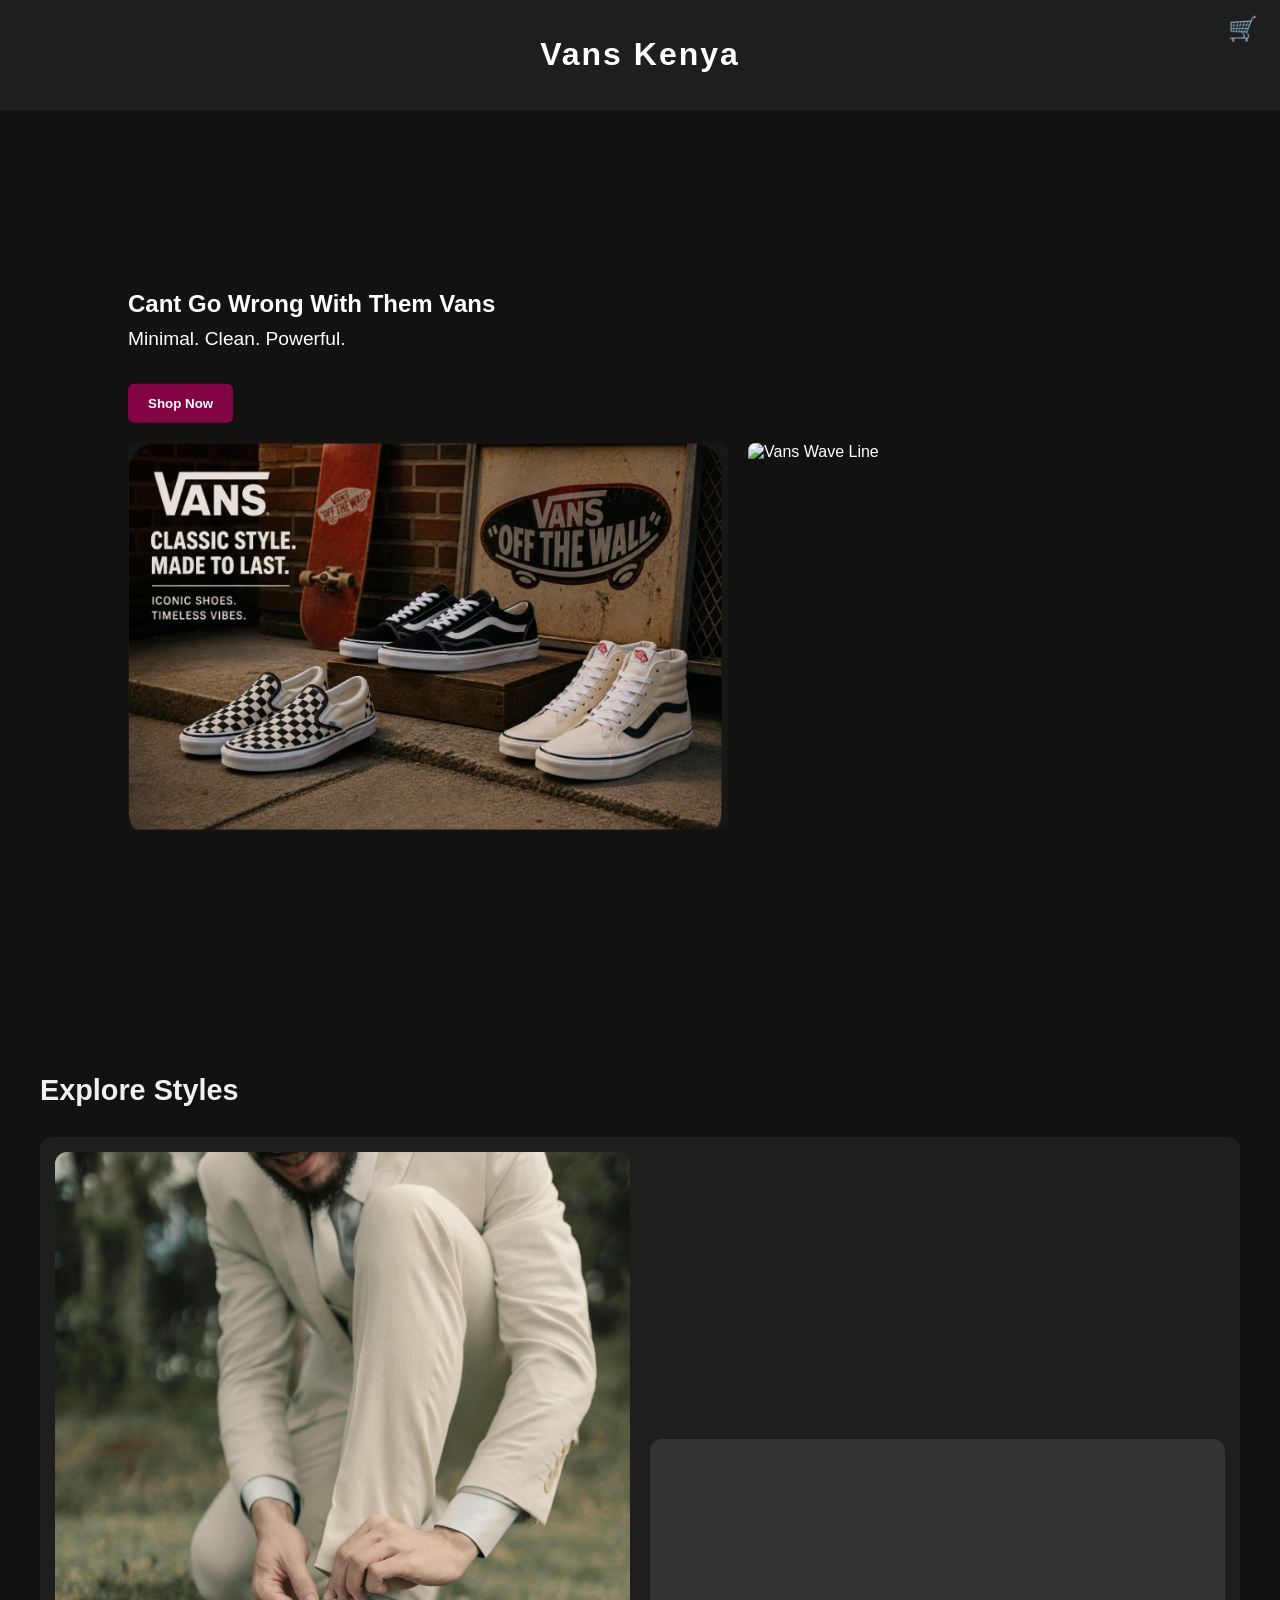
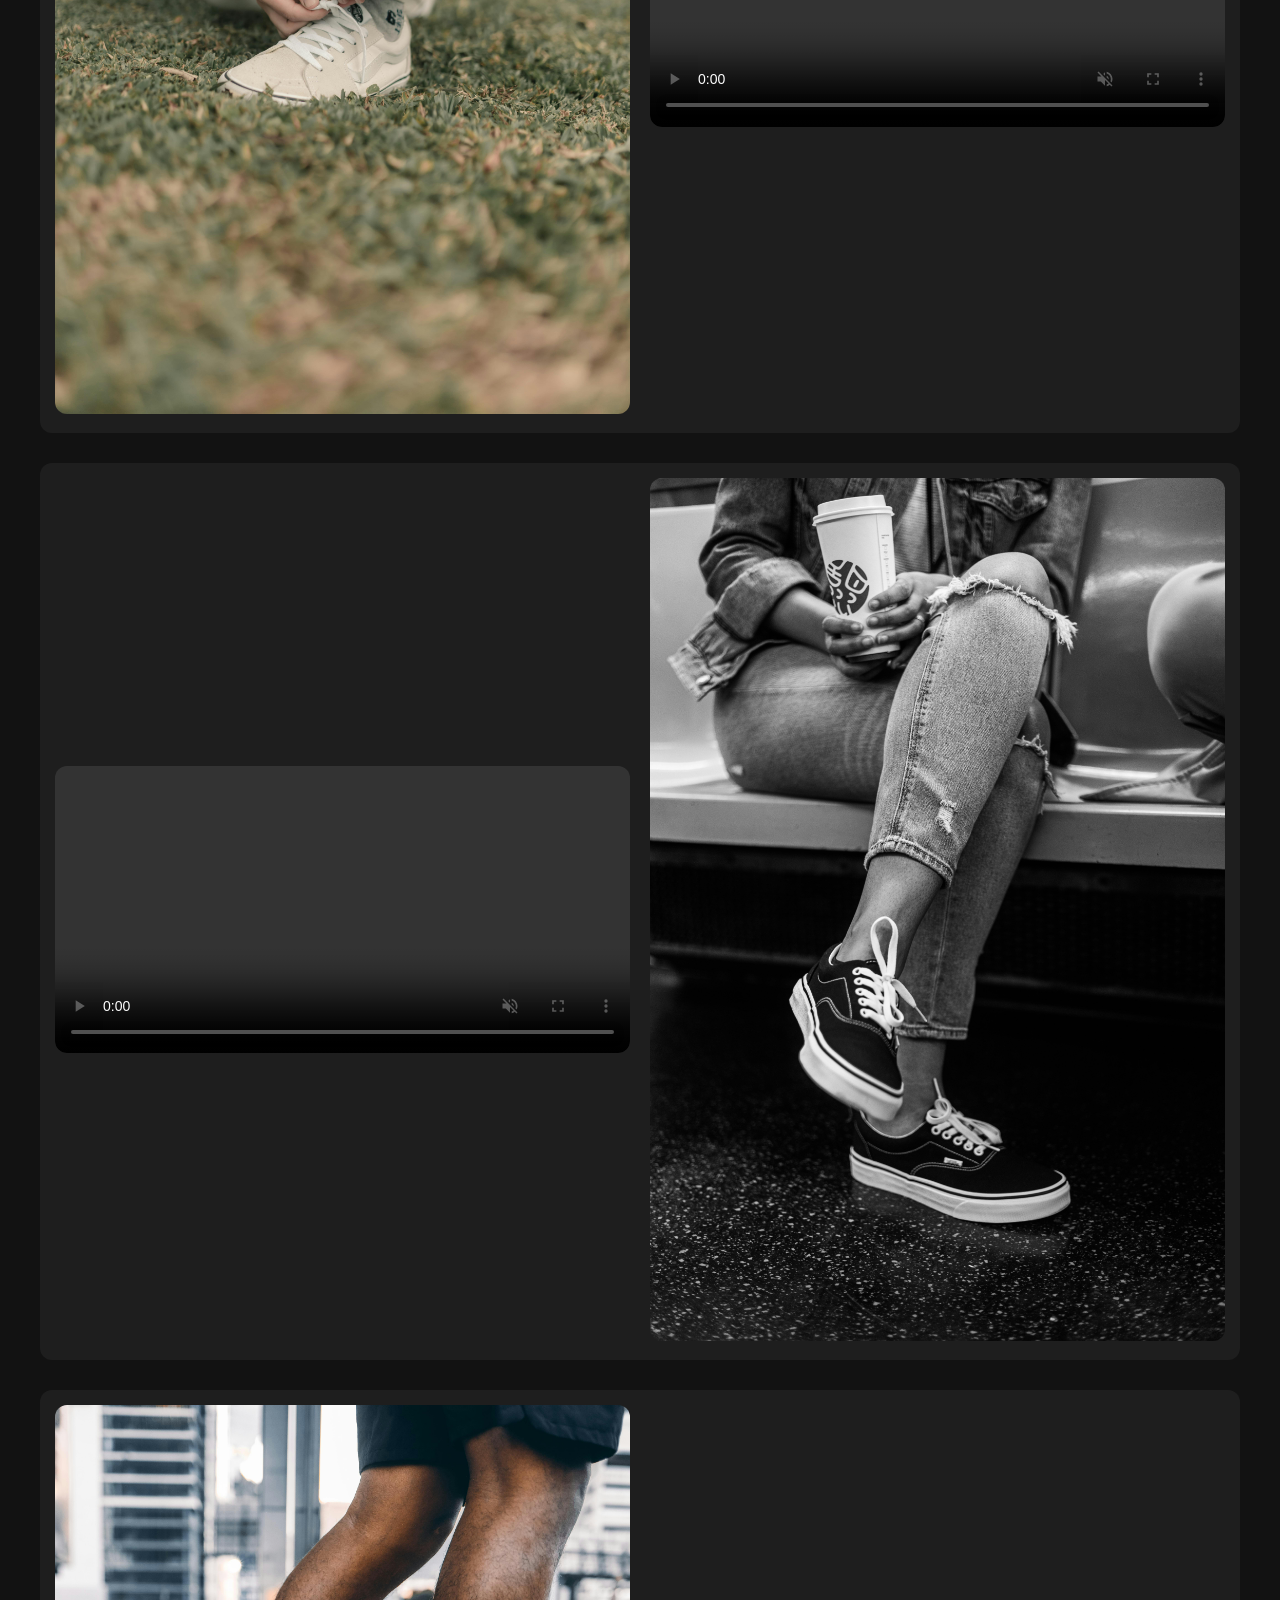
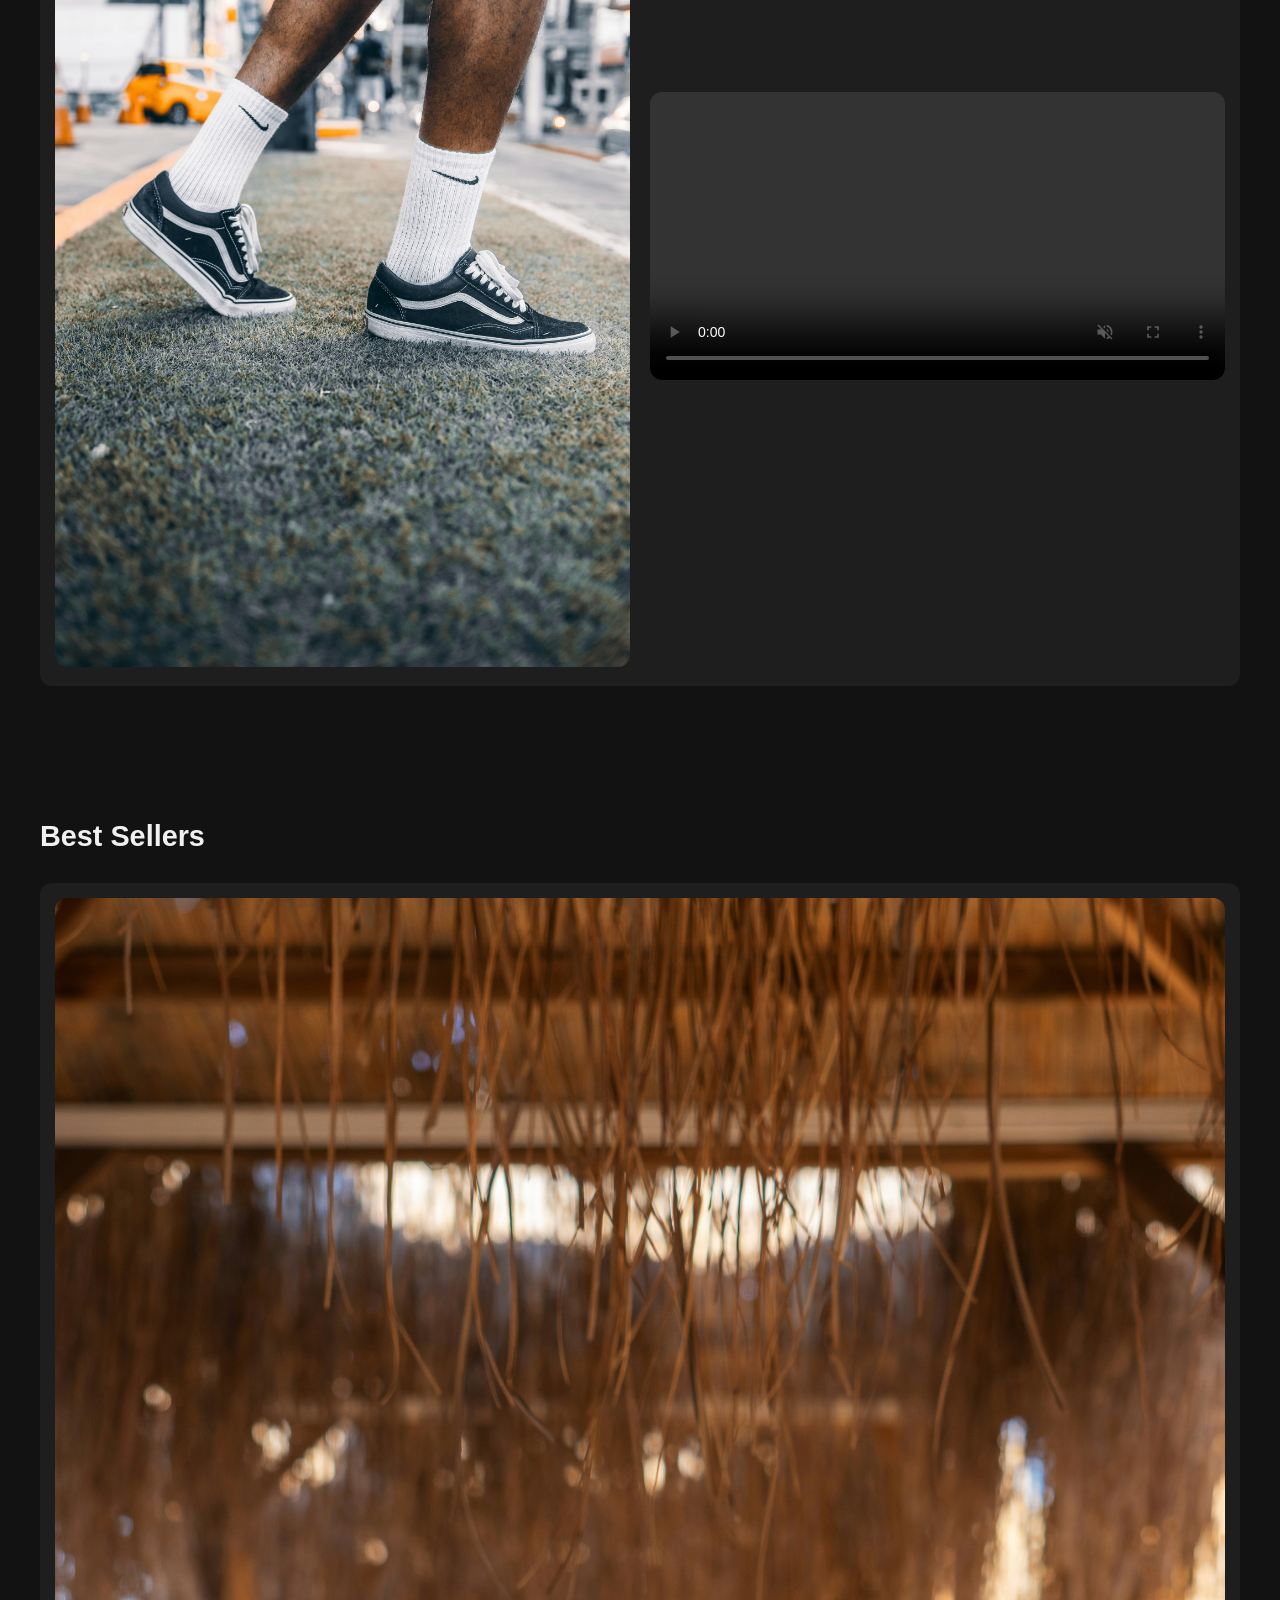
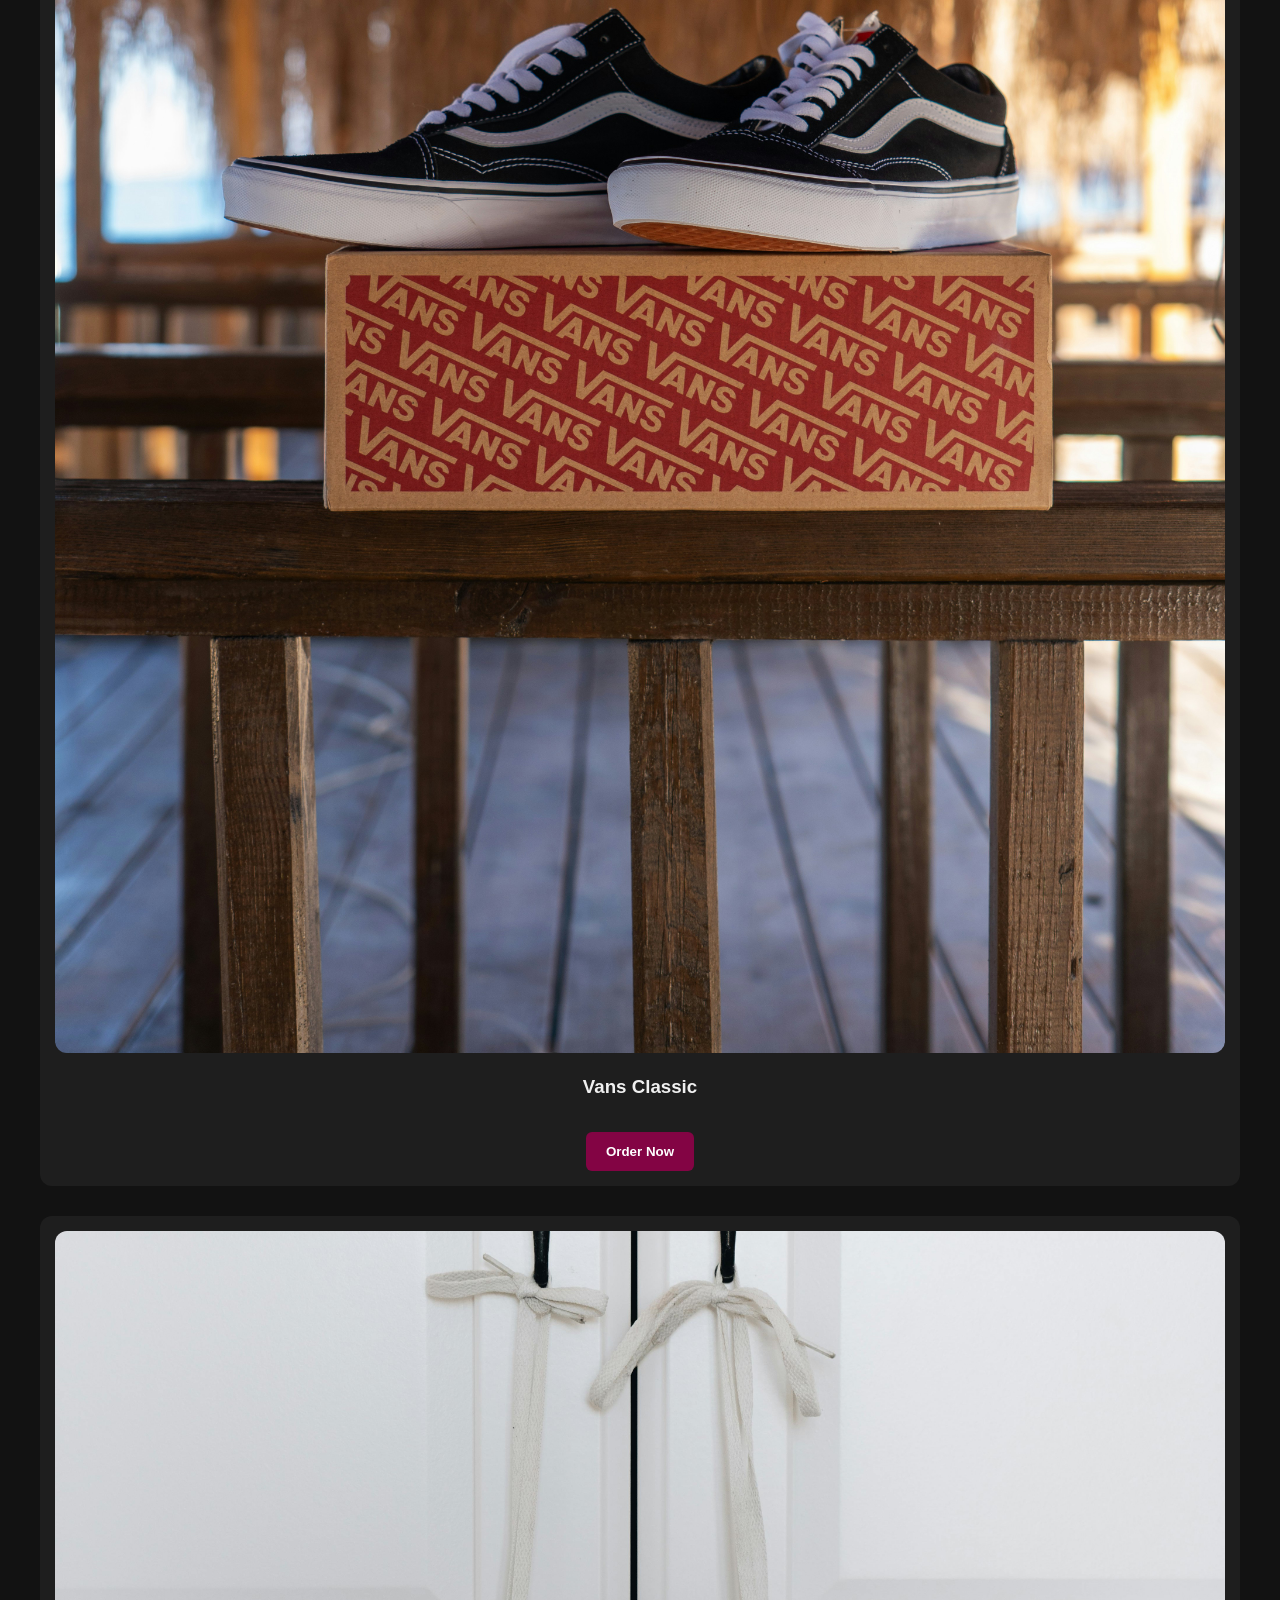
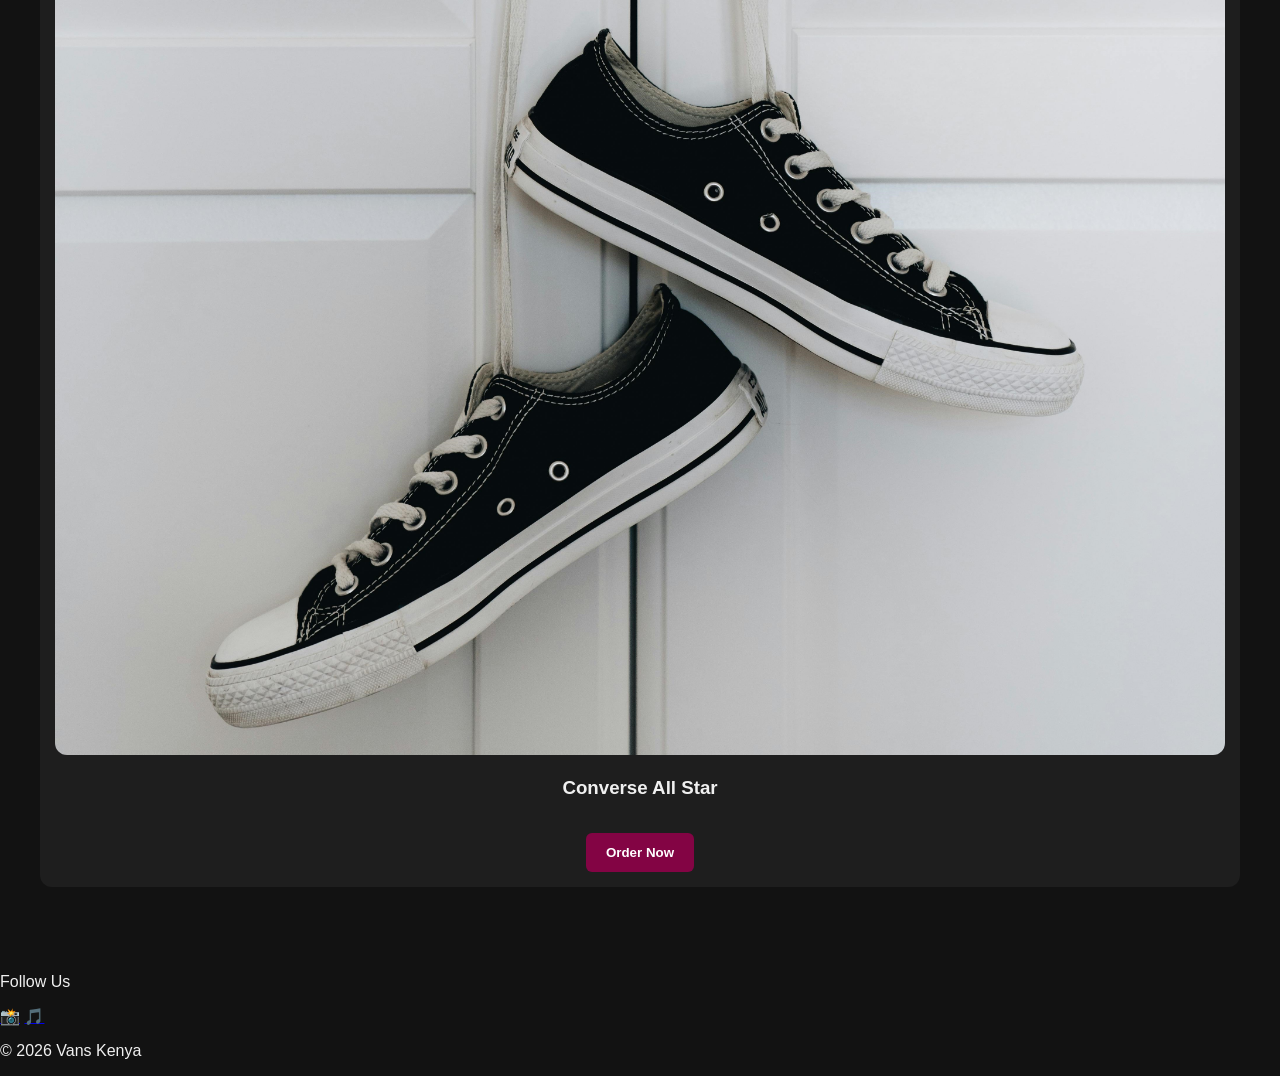
==== index.html @ 6ee1fb7d "Add files via upload" ====
<!DOCTYPE html>
<html lang="en">
<head>
  <meta charset="UTF-8">
  <meta name="viewport" content="width=device-width, initial-scale=1.0">
  <title>Vans Kenya</title>
  <link rel="stylesheet" href="prjstyles.css">
  <script src="script.js" defer></script>

  <!-- Social Preview Meta Tags -->
  <meta property="og:title" content="Vans Kenya" />
  <meta property="og:description" content="Minimal. Clean. Powerful. Explore Vans and Converse styles in Kenya." />
  <meta property="og:image" content="https://tedmathenge77.github.io/vans-kenya/images/hero-extra.jpg" />
  <meta property="og:url" content="https://tedmathenge77.github.io/vans-kenya" />
  <meta name="twitter:card" content="summary_large_image" />
</head>

<body>

<!-- HEADER -->
<header class="main-header">
  <h1>Vans Kenya</h1>
  <div class="cart-icon">🛒</div>
</header>

<!-- HERO SECTION -->
<section class="hero">
  <div class="hero-overlay">
    <h1>Cant Go Wrong With Them Vans</h1>
    <p>Minimal. Clean. Powerful.</p>
    <button onclick="order('General Inquiry')">Shop Now</button>
    <div class="hero-images">
      <img src="images/hero-extra.jpg" alt="Luxury Highlight">
      <img src="images/vans-wave-blend.png" alt="Vans Wave Line">
    </div>
  </div>
</section>

<!-- CATEGORIES -->
<section class="categories reveal">
  <h2>Explore Styles</h2>

  <div class="card horizontal">
    <div class="media">
      <img src="images/official.jpg" alt="Official Style" class="official-img">
    </div>
    <div class="media">
      <video src="videos/official.mp4" autoplay muted loop playsinline controls></video>
    </div>
  </div>

  <div class="card horizontal">
    <div class="media">
      <video src="videos/casual.mp4" autoplay muted loop playsinline controls></video>
    </div>
    <div class="media">
      <img src="images/casual.jpg" alt="Casual Style" class="casual-img">
    </div>
  </div>

  <div class="card horizontal">
    <div class="media">
      <img src="images/sporty.jpg" alt="Sporty Style" class="sporty-img">
    </div>
    <div class="media">
      <video src="videos/sporty.mp4" autoplay muted loop playsinline controls></video>
    </div>
  </div>
</section>

<!-- SHOP -->
<section class="shop reveal">
  <h2>Best Sellers</h2>

  <div class="card product">
    <img src="images/vans.jpg" alt="Vans" class="vans-img">
    <h3>Vans Classic</h3>
    <button onclick="order('Vans Classic')">Order Now</button>
  </div>

  <div class="card product">
    <img src="images/converse.jpg" alt="Converse" class="converse-img">
    <h3>Converse All Star</h3>
    <button onclick="order('Converse All Star')">Order Now</button>
  </div>
</section>

<!-- FOOTER -->
<footer class="footer">
  <p>Follow Us</p>
  <div class="social-icons">
    <a href="https://instagram.com" target="_blank">📸</a>
    <a href="https://tiktok.com" target="_blank">🎵</a>
  </div>
  <p>&copy; 2026 Vans Kenya</p>
</footer>

<script src="script.js"></script>
</body>
</html>
---- prjstyles.css ----
/* RESET */
body {
  margin: 0;
  font-family: Arial, sans-serif;
  background: #121212;
  color: #f0f0f0;
}

/* HEADER */
.main-header {
  background: #1e1e1e;
  color: white;
  text-align: center;
  padding: 15px;
  letter-spacing: 2px;
  position: relative;
}

/* CART ICON */
.cart-icon {
  position: absolute;
  top: 15px;
  right: 20px;
  font-size: 1.5rem;
}

/* HERO SECTION */
.hero {
  height: 100vh;
  background: url("images/hero.jpg") center/cover no-repeat;
  position: relative;
}

.hero-overlay {
  position: absolute;
  top: 50%;
  left: 10%;
  transform: translateY(-50%);
  color: #fff;
}

.hero-overlay h1 {
  font-size: 1.5rem;
  margin: 0;
}

.hero-overlay p {
  margin-top: 10px;
  font-size: 1.2rem;
  color: white;
}

/* HERO IMAGES */
.hero-images {
  display: flex;
  gap: 20px;
  margin-top: 20px;
}

.hero-images img {
  width: 100%;
  max-width: 600px;
  border-radius: 8px;
  height: auto;
}

/* SECTIONS */
.categories, .shop {
  padding: 40px;
}

h2 {
  margin-bottom: 20px;
  font-size: 1.8rem;
}

/* CARDS GENERAL */
.card {
  background: #1e1e1e;
  padding: 15px;
  margin: 30px 0;
  border-radius: 12px;
  transition: transform 0.3s ease;
}

.card:hover {
  transform: scale(1.02);
}

/* SIDE BY SIDE */
.horizontal {
  display: flex;
  gap: 20px;
  align-items: center;
}

.media {
  flex: 1;
}

/* MEDIA SIZE */
.media img,
.media video {
  width: 100%;
  height: auto;
  border-radius: 12px;
}

/* INDIVIDUAL IMAGE CLASSES */
.official-img,
.casual-img,
.sporty-img,
.vans-img,
.converse-img {
  background: #000; /* uniform dark background */
}

/* SHOP PRODUCTS */
.product {
  text-align: center;
}

.product img {
  width: 100%;
  height: auto;
  border-radius: 12px;
}

/* BUTTON */
button {
  background: #830444;
  color: white;
  border: none;
  padding: 12px 20px;
  margin-top: 15px;
  cursor: pointer;
  border-radius: 6px;
  transition: 0.3s;
  font-weight: bold;
}

button:hover {
  background: #8a2be2;
}

/* RESPONSIVE RULES */
@media (max-width: 768px) {
  .horizontal {
    flex-direction: column; /* stack image & video vertically */
  }

  .hero-images {
    flex-direction: column; /* stack hero images */
    align-items: center;
  }

  .hero-images img {
    max-width: 90%; /* shrink on phone */
  }

  .hero-overlay {
    left: 5%; /* less margin on small screens */
    text-align: center;
  }

  .hero-overlay h1 {
    font-size: 1.2rem;
  }

  .hero-overlay p {
    font-size: 1rem;
  }
}
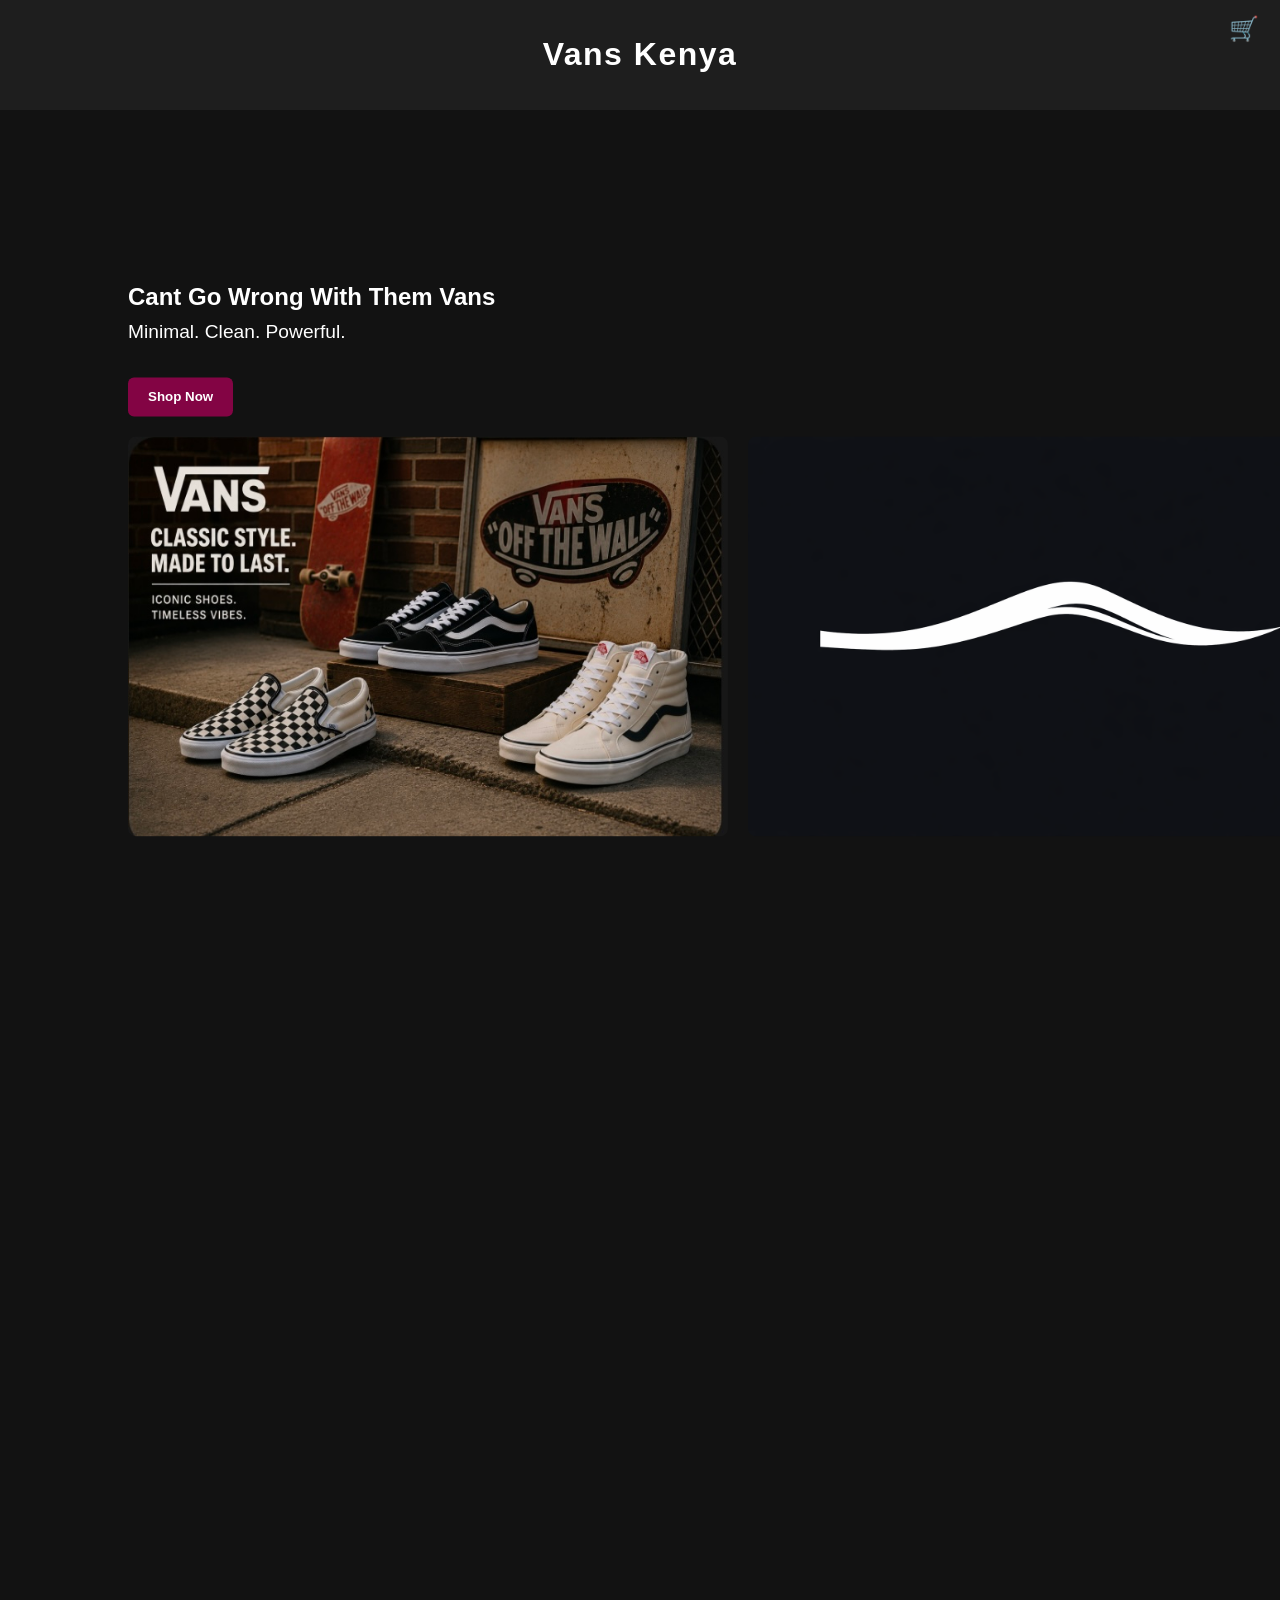
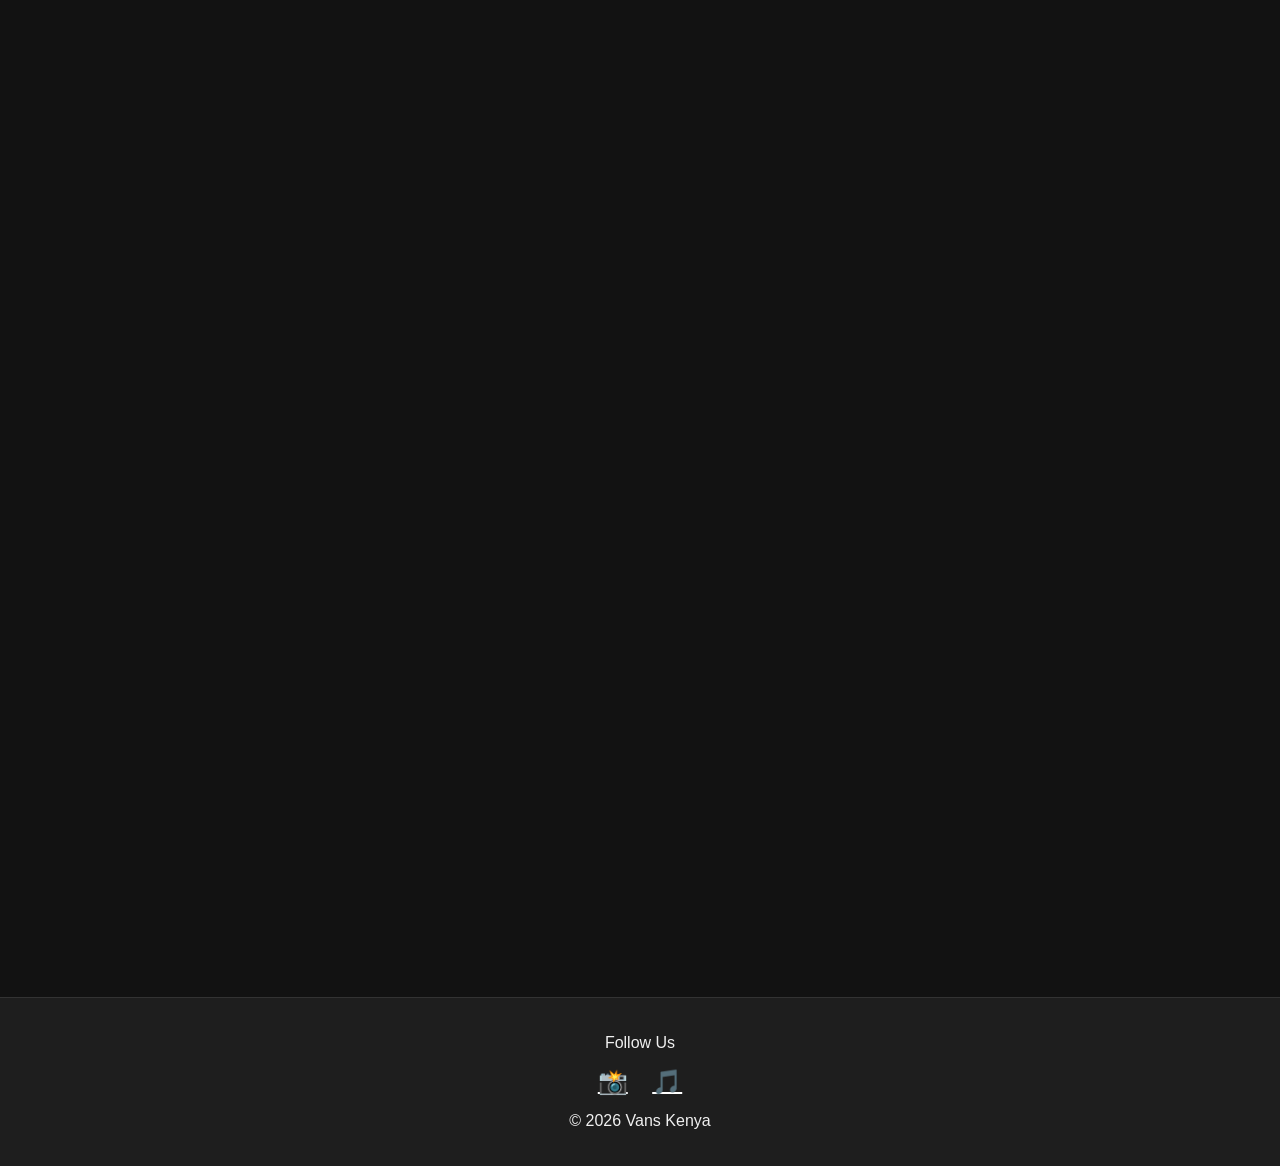
==== commit 815054ad: "Add files via upload" ====
--- a/index.html
+++ b/index.html
@@ -31,7 +31,7 @@
     <button onclick="order('General Inquiry')">Shop Now</button>
     <div class="hero-images">
       <img src="images/hero-extra.jpg" alt="Luxury Highlight">
-      <img src="images/vans-wave-blend.png" alt="Vans Wave Line">
+      <img src="images/vans-wave.png" alt="Vans Wave Line">
     </div>
   </div>
 </section>
--- a/prjstyles.css
+++ b/prjstyles.css
@@ -4,6 +4,7 @@
   font-family: Arial, sans-serif;
   background: #121212;
   color: #f0f0f0;
+  scroll-behavior: smooth;
 }
 
 /* HEADER */
@@ -12,8 +13,10 @@
   color: white;
   text-align: center;
   padding: 15px;
-  letter-spacing: 2px;
-  position: relative;
+  letter-spacing: 1.5px;
+  position: sticky;
+  top: 0;
+  z-index: 1000;
 }
 
 /* CART ICON */
@@ -37,6 +40,7 @@
   left: 10%;
   transform: translateY(-50%);
   color: #fff;
+  transition: opacity 0.6s ease;
 }
 
 .hero-overlay h1 {
@@ -67,6 +71,14 @@
 /* SECTIONS */
 .categories, .shop {
   padding: 40px;
+  opacity: 0;
+  transform: translateY(40px);
+  transition: all 0.8s ease;
+}
+
+.reveal.active {
+  opacity: 1;
+  transform: translateY(0);
 }
 
 h2 {
@@ -80,11 +92,12 @@
   padding: 15px;
   margin: 30px 0;
   border-radius: 12px;
-  transition: transform 0.3s ease;
+  transition: transform 0.3s ease, box-shadow 0.3s ease;
 }
 
 .card:hover {
-  transform: scale(1.02);
+  transform: scale(1.03);
+  box-shadow: 0 0 15px rgba(255, 255, 255, 0.1);
 }
 
 /* SIDE BY SIDE */
@@ -104,15 +117,6 @@
   width: 100%;
   height: auto;
   border-radius: 12px;
-}
-
-/* INDIVIDUAL IMAGE CLASSES */
-.official-img,
-.casual-img,
-.sporty-img,
-.vans-img,
-.converse-img {
-  background: #000; /* uniform dark background */
 }
 
 /* SHOP PRODUCTS */
@@ -141,25 +145,46 @@
 
 button:hover {
   background: #8a2be2;
+  transform: scale(1.05);
+}
+
+/* FOOTER */
+.footer {
+  background: #1e1e1e;
+  text-align: center;
+  padding: 20px;
+  margin-top: 40px;
+  border-top: 1px solid #333;
+}
+
+.social-icons a {
+  color: white;
+  font-size: 1.5rem;
+  margin: 0 10px;
+  transition: color 0.3s ease;
+}
+
+.social-icons a:hover {
+  color: #8a2be2;
 }
 
 /* RESPONSIVE RULES */
 @media (max-width: 768px) {
   .horizontal {
-    flex-direction: column; /* stack image & video vertically */
+    flex-direction: column;
   }
 
   .hero-images {
-    flex-direction: column; /* stack hero images */
+    flex-direction: column;
     align-items: center;
   }
 
   .hero-images img {
-    max-width: 90%; /* shrink on phone */
+    max-width: 90%;
   }
 
   .hero-overlay {
-    left: 5%; /* less margin on small screens */
+    left: 5%;
     text-align: center;
   }
 
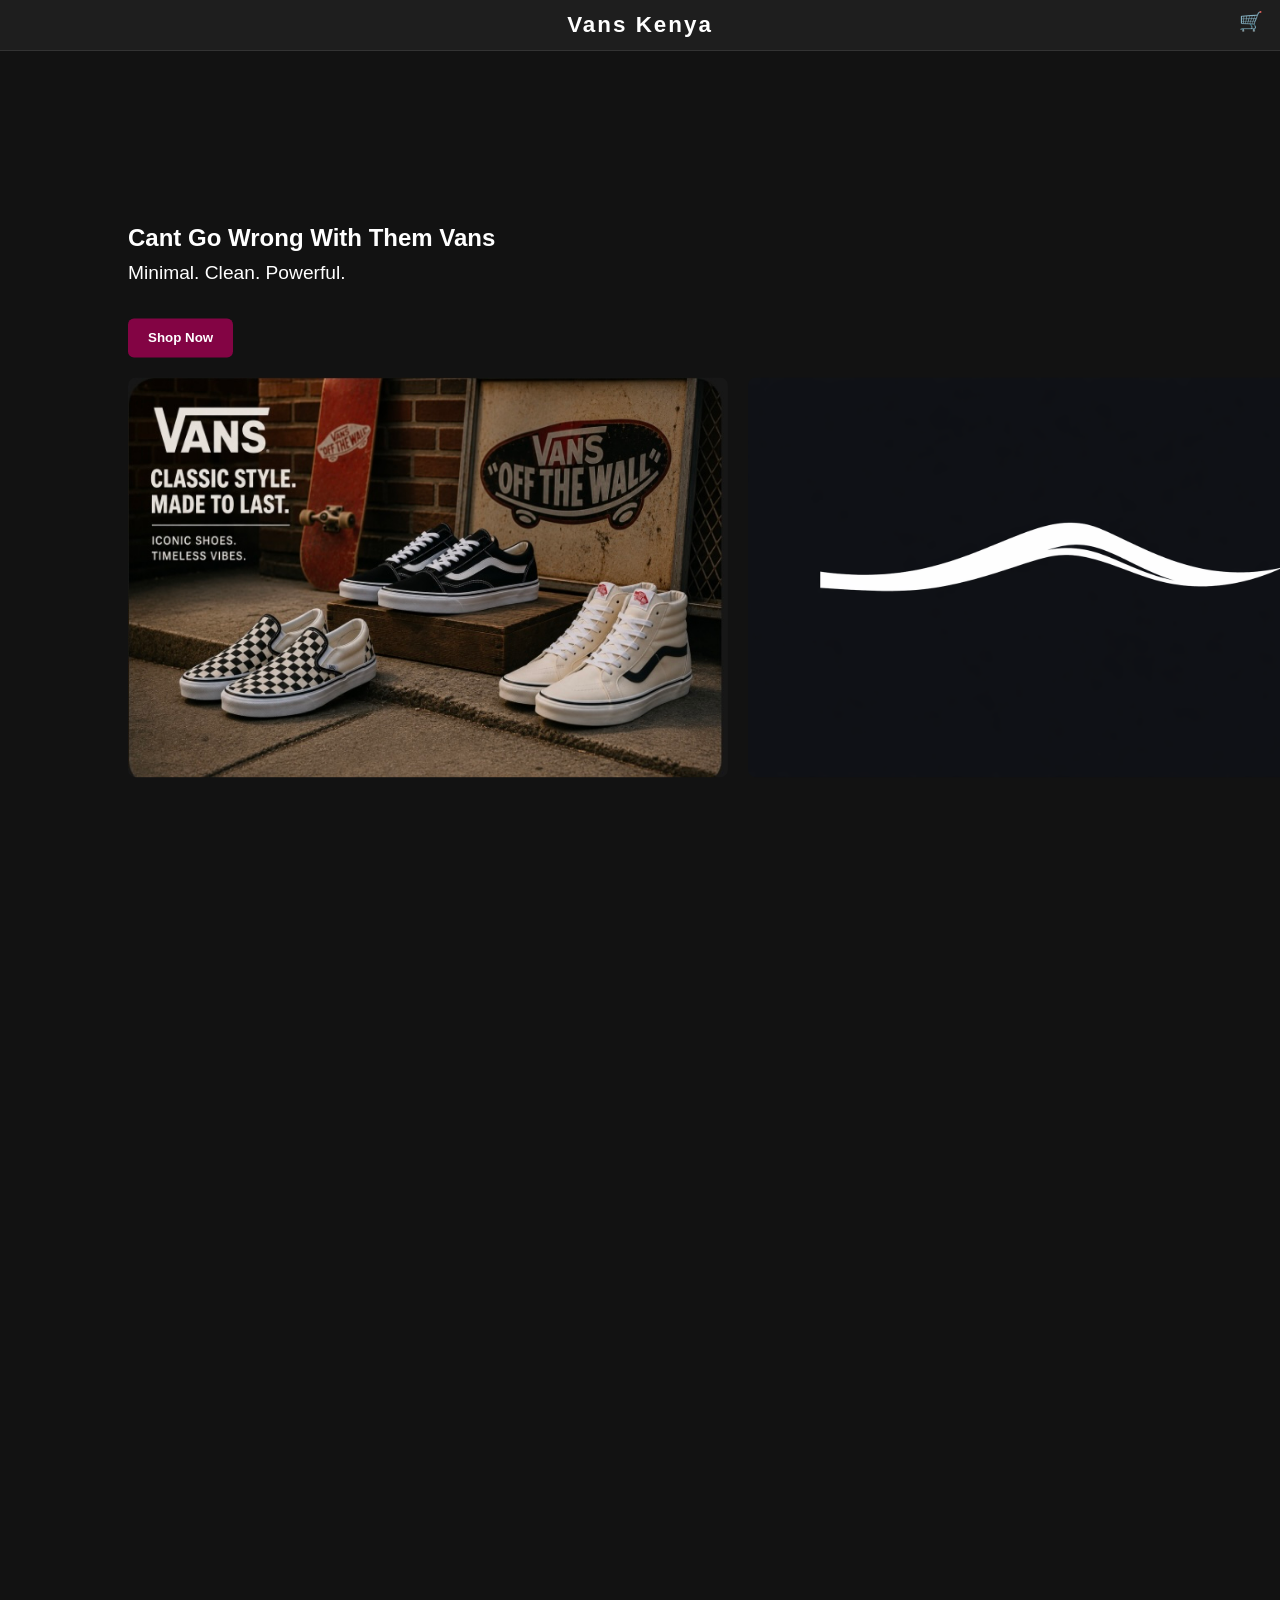
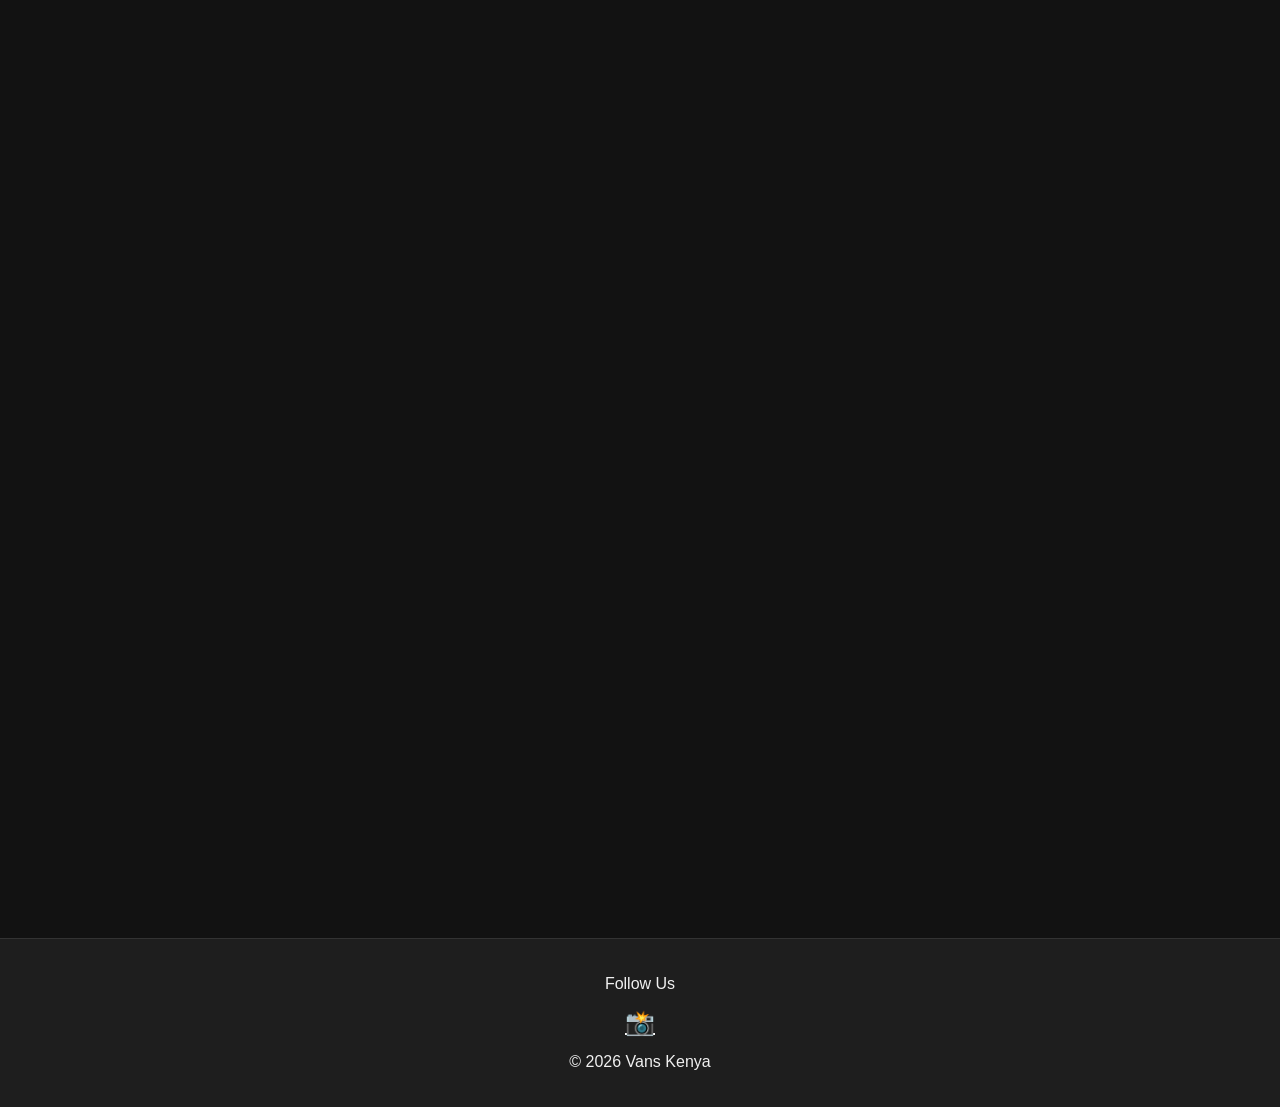
==== commit 265970ba: "Add files via upload" ====
--- a/index.html
+++ b/index.html
@@ -19,7 +19,7 @@
 
 <!-- HEADER -->
 <header class="main-header">
-  <h1>Vans Kenya</h1>
+  <h1 class="site-title">Vans Kenya</h1>
   <div class="cart-icon">🛒</div>
 </header>
 
@@ -28,7 +28,7 @@
   <div class="hero-overlay">
     <h1>Cant Go Wrong With Them Vans</h1>
     <p>Minimal. Clean. Powerful.</p>
-    <button onclick="order('General Inquiry')">Shop Now</button>
+    <button onclick="location.href='catalogue.html'">Shop Now</button>
     <div class="hero-images">
       <img src="images/hero-extra.jpg" alt="Luxury Highlight">
       <img src="images/vans-wave.png" alt="Vans Wave Line">
@@ -90,11 +90,9 @@
   <p>Follow Us</p>
   <div class="social-icons">
     <a href="https://instagram.com" target="_blank">📸</a>
-    <a href="https://tiktok.com" target="_blank">🎵</a>
   </div>
   <p>&copy; 2026 Vans Kenya</p>
 </footer>
 
-<script src="script.js"></script>
 </body>
 </html>
--- a/prjstyles.css
+++ b/prjstyles.css
@@ -12,19 +12,26 @@
   background: #1e1e1e;
   color: white;
   text-align: center;
-  padding: 15px;
-  letter-spacing: 1.5px;
+  padding: 12px; /* reduced padding */
+  letter-spacing: 2px;
+  font-weight: bold;
   position: sticky;
   top: 0;
   z-index: 1000;
-}
-
-/* CART ICON */
+  border-bottom: 1px solid #333;
+  transition: box-shadow 0.3s ease;
+}
+
+.main-header .site-title {
+  font-size: 1.4rem; /* smaller header text */
+  margin: 0;
+}
+
 .cart-icon {
   position: absolute;
-  top: 15px;
-  right: 20px;
-  font-size: 1.5rem;
+  top: 10px;
+  right: 15px;
+  font-size: 1.2rem;
 }
 
 /* HERO SECTION */
@@ -148,6 +155,54 @@
   transform: scale(1.05);
 }
 
+/* Back to Home Button */
+.back-home {
+  background: #333;
+  color: white;
+  border: none;
+  padding: 10px 18px;
+  margin-bottom: 20px;
+  cursor: pointer;
+  border-radius: 6px;
+  font-weight: bold;
+  transition: 0.3s;
+}
+
+.back-home:hover {
+  background: #830444;
+  transform: scale(1.05);
+}
+
+/* FORM FIELDS (Size dropdown + Pickup input) */
+.product label {
+  display: block;
+  margin-top: 6px;
+  font-size: 0.8rem; /* smaller label text */
+  color: #f0f0f0;
+  text-align: left;
+}
+
+.product select,
+.product input[type="text"] {
+  width: 80%; /* reduced width */
+  padding: 6px 8px; /* smaller padding */
+  margin: 5px auto;
+  border: 1px solid #444;
+  border-radius: 6px;
+  background: #1e1e1e;
+  color: #f0f0f0;
+  font-size: 0.8rem; /* smaller font */
+  transition: border 0.3s ease, box-shadow 0.3s ease;
+  display: block;
+}
+
+.product select:focus,
+.product input[type="text"]:focus {
+  border: 1px solid #830444;
+  box-shadow: 0 0 6px rgba(131, 4, 68, 0.6);
+  outline: none;
+}
+
 /* FOOTER */
 .footer {
   background: #1e1e1e;
@@ -166,6 +221,32 @@
 
 .social-icons a:hover {
   color: #8a2be2;
+}
+
+/* CATALOGUE GRID */
+.catalogue-grid {
+  display: grid;
+  grid-template-columns: repeat(3, 1fr); /* 3 products per row */
+  gap: 20px;
+}
+
+.catalogue-grid .product {
+  background: #1e1e1e;
+  padding: 15px;
+  border-radius: 12px;
+  text-align: center;
+  transition: transform 0.3s ease, box-shadow 0.3s ease;
+}
+
+.catalogue-grid .product:hover {
+  transform: scale(1.03);
+  box-shadow: 0 0 15px rgba(255, 255, 255, 0.1);
+}
+
+.catalogue-grid img {
+  width: 100%;
+  height: auto;
+  border-radius: 12px;
 }
 
 /* RESPONSIVE RULES */
@@ -195,4 +276,14 @@
   .hero-overlay p {
     font-size: 1rem;
   }
-}
+
+  /* Smaller header text on mobile too */
+  .main-header .site-title {
+    font-size: 1.2rem;
+  }
+
+  /* Catalogue grid stacks vertically on mobile */
+  .catalogue-grid {
+    grid-template-columns: 1fr;
+  }
+}
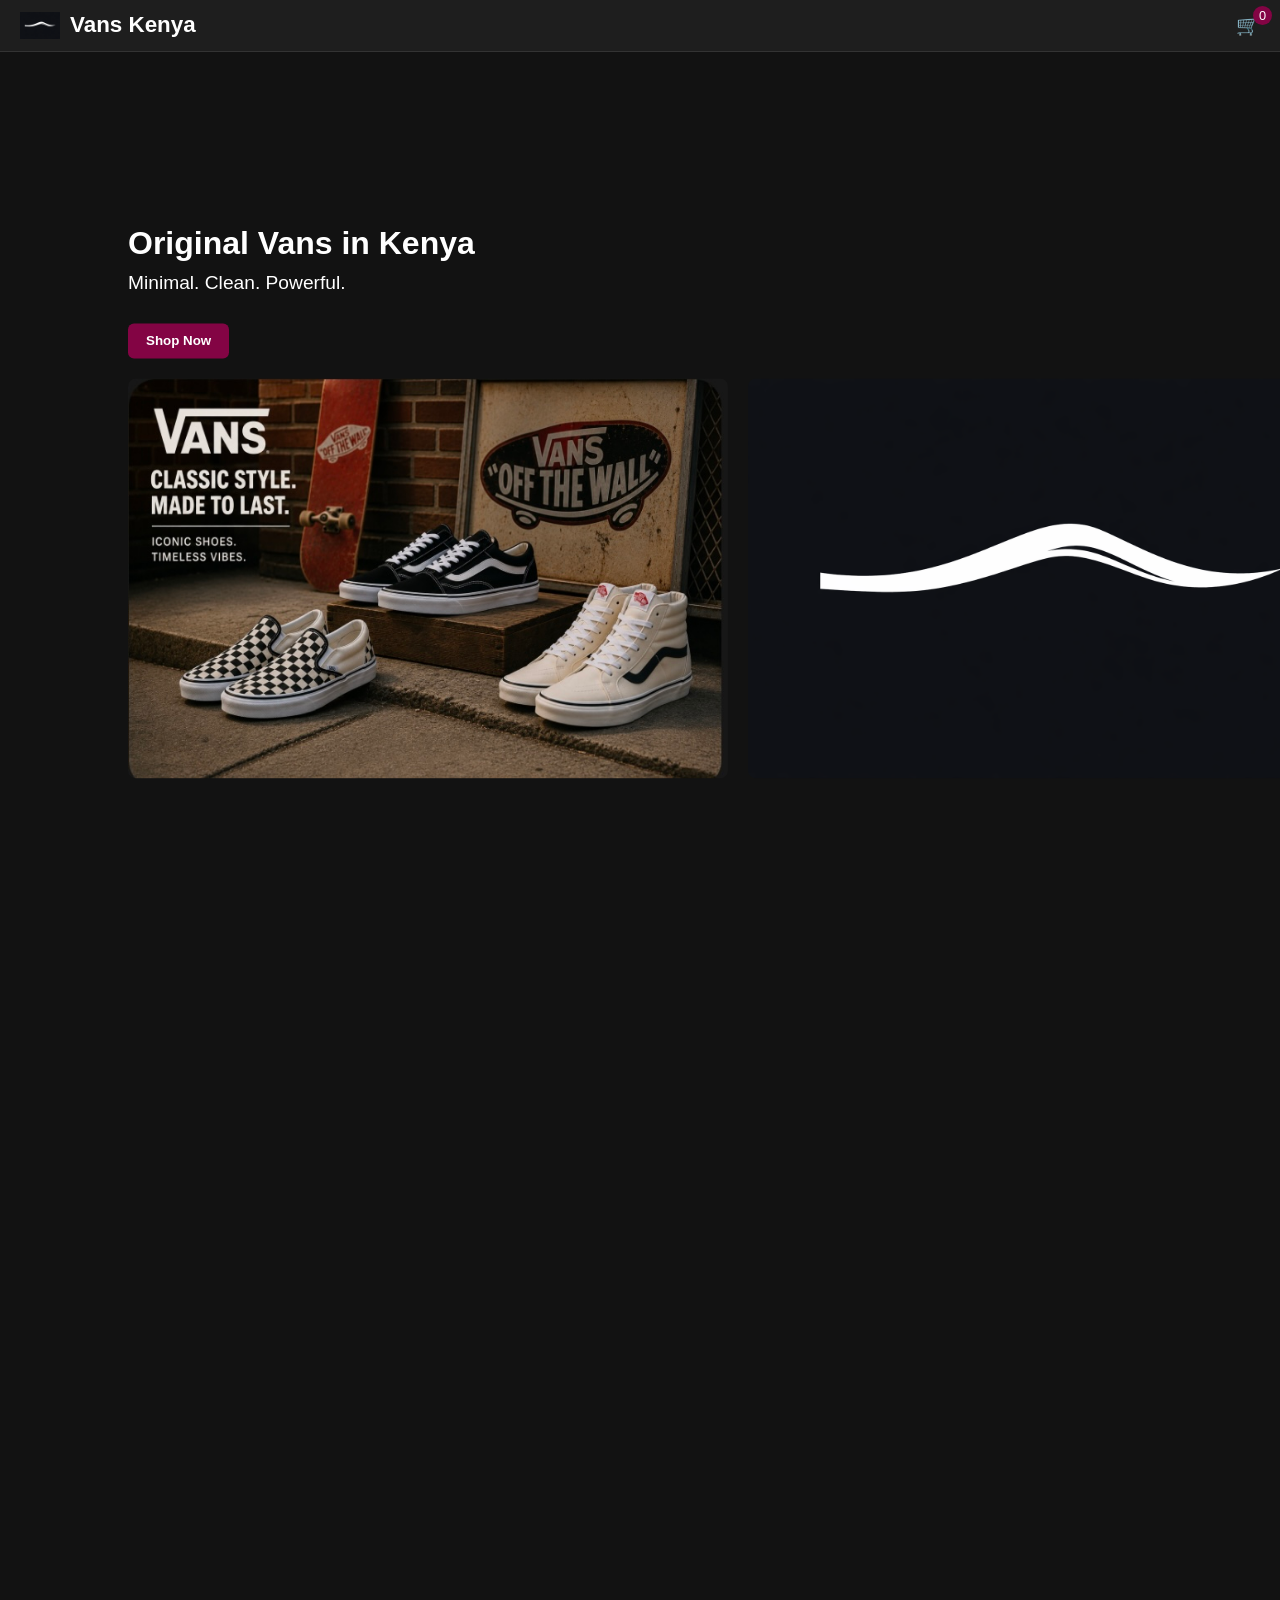
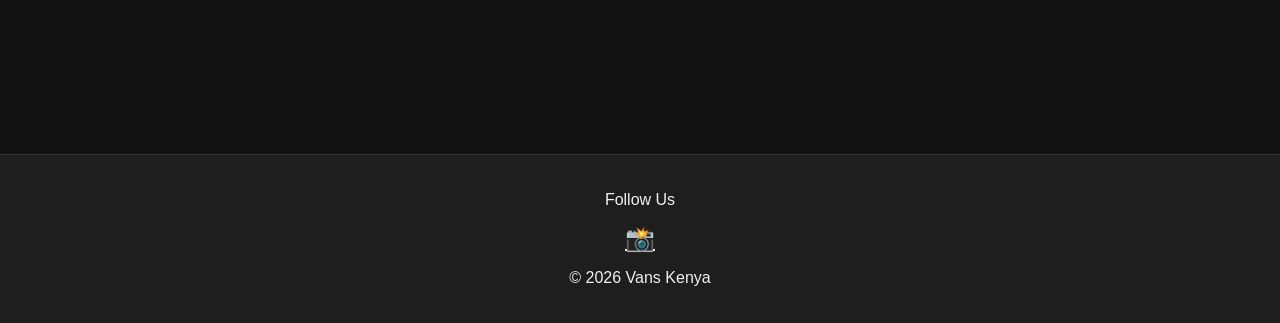
==== commit 8795475b: "Add files via upload" ====
--- a/index.html
+++ b/index.html
@@ -9,7 +9,7 @@
 
   <!-- Social Preview Meta Tags -->
   <meta property="og:title" content="Vans Kenya" />
-  <meta property="og:description" content="Minimal. Clean. Powerful. Explore Vans and Converse styles in Kenya." />
+  <meta property="og:description" content="Original Vans in Kenya. Minimal. Clean. Powerful." />
   <meta property="og:image" content="https://tedmathenge77.github.io/vans-kenya/images/hero-extra.jpg" />
   <meta property="og:url" content="https://tedmathenge77.github.io/vans-kenya" />
   <meta name="twitter:card" content="summary_large_image" />
@@ -19,19 +19,23 @@
 
 <!-- HEADER -->
 <header class="main-header">
-  <h1 class="site-title">Vans Kenya</h1>
-  <div class="cart-icon">🛒</div>
+  <div class="header-left">
+    <img src="images/vans-wave.png" alt="Vans Logo" class="logo">
+    <h1 class="site-title">Vans Kenya</h1>
+  </div>
+  <div class="cart-icon" onclick="openCart()">🛒 <span id="cart-count">0</span></div>
 </header>
 
 <!-- HERO SECTION -->
 <section class="hero">
   <div class="hero-overlay">
-    <h1>Cant Go Wrong With Them Vans</h1>
+    <h1>Original Vans in Kenya</h1>
     <p>Minimal. Clean. Powerful.</p>
     <button onclick="location.href='catalogue.html'">Shop Now</button>
-    <div class="hero-images">
-      <img src="images/hero-extra.jpg" alt="Luxury Highlight">
-      <img src="images/vans-wave.png" alt="Vans Wave Line">
+    <!-- Side by side hero images -->
+    <div class="hero-images side-by-side">
+      <img src="images/hero-extra.jpg" alt="Luxury Highlight" class="hero-img-large">
+      <img src="images/vans-wave.png" alt="Vans Wave Line" class="hero-img-large">
     </div>
   </div>
 </section>
@@ -40,30 +44,19 @@
 <section class="categories reveal">
   <h2>Explore Styles</h2>
 
-  <div class="card horizontal">
-    <div class="media">
-      <img src="images/official.jpg" alt="Official Style" class="official-img">
+  <!-- Three categories side by side -->
+  <div class="categories-grid">
+    <div class="card">
+      <img src="images/official.jpg" alt="Official Style" class="product-img">
+      <video src="videos/official.mp4" autoplay muted loop playsinline controls class="video-pro"></video>
     </div>
-    <div class="media">
-      <video src="videos/official.mp4" autoplay muted loop playsinline controls></video>
+    <div class="card">
+      <img src="images/casual.jpg" alt="Casual Style" class="product-img">
+      <video src="videos/casual.mp4" autoplay muted loop playsinline controls class="video-pro"></video>
     </div>
-  </div>
-
-  <div class="card horizontal">
-    <div class="media">
-      <video src="videos/casual.mp4" autoplay muted loop playsinline controls></video>
-    </div>
-    <div class="media">
-      <img src="images/casual.jpg" alt="Casual Style" class="casual-img">
-    </div>
-  </div>
-
-  <div class="card horizontal">
-    <div class="media">
-      <img src="images/sporty.jpg" alt="Sporty Style" class="sporty-img">
-    </div>
-    <div class="media">
-      <video src="videos/sporty.mp4" autoplay muted loop playsinline controls></video>
+    <div class="card">
+      <img src="images/sporty.jpg" alt="Sporty Style" class="product-img">
+      <video src="videos/sporty.mp4" autoplay muted loop playsinline controls class="video-pro"></video>
     </div>
   </div>
 </section>
@@ -73,16 +66,32 @@
   <h2>Best Sellers</h2>
 
   <div class="card product">
-    <img src="images/vans.jpg" alt="Vans" class="vans-img">
+    <img src="images/vans.jpg" alt="Vans" class="product-img">
     <h3>Vans Classic</h3>
+    <button onclick="addToCart('Vans Classic')">Add to Cart</button>
     <button onclick="order('Vans Classic')">Order Now</button>
   </div>
 
   <div class="card product">
-    <img src="images/converse.jpg" alt="Converse" class="converse-img">
+    <img src="images/converse.jpg" alt="Converse" class="product-img">
     <h3>Converse All Star</h3>
+    <button onclick="addToCart('Converse All Star')">Add to Cart</button>
     <button onclick="order('Converse All Star')">Order Now</button>
   </div>
+</section>
+
+<!-- DELIVERY INFO -->
+<section class="delivery-info reveal">
+  <h2>Delivery & Payment</h2>
+  <p>We deliver across Kenya within 24–48 hours.</p>
+  <p>Pay securely with <strong>Mpesa</strong> at checkout.</p>
+  <button onclick="checkout()">Pay with Mpesa</button>
+</section>
+
+<!-- CONTACT US -->
+<section class="contact-us reveal">
+  <h2>Contact Us</h2>
+  <p>Call or WhatsApp us at: <a href="tel:0701484665">0701484665</a></p>
 </section>
 
 <!-- FOOTER -->
--- a/prjstyles.css
+++ b/prjstyles.css
@@ -11,10 +11,10 @@
 .main-header {
   background: #1e1e1e;
   color: white;
-  text-align: center;
-  padding: 12px; /* reduced padding */
-  letter-spacing: 2px;
-  font-weight: bold;
+  display: flex;
+  justify-content: space-between;
+  align-items: center;
+  padding: 12px 20px;
   position: sticky;
   top: 0;
   z-index: 1000;
@@ -22,16 +22,37 @@
   transition: box-shadow 0.3s ease;
 }
 
+.header-left {
+  display: flex;
+  align-items: center;
+  gap: 10px;
+}
+
+.logo {
+  width: 40px;
+  height: auto;
+}
+
 .main-header .site-title {
-  font-size: 1.4rem; /* smaller header text */
+  font-size: 1.4rem;
   margin: 0;
 }
 
 .cart-icon {
+  font-size: 1.2rem;
+  cursor: pointer;
+  position: relative;
+}
+
+.cart-icon span {
+  background: #830444;
+  color: white;
+  font-size: 0.8rem;
+  padding: 2px 6px;
+  border-radius: 50%;
   position: absolute;
-  top: 10px;
-  right: 15px;
-  font-size: 1.2rem;
+  top: -8px;
+  right: -12px;
 }
 
 /* HERO SECTION */
@@ -51,7 +72,7 @@
 }
 
 .hero-overlay h1 {
-  font-size: 1.5rem;
+  font-size: 2rem;
   margin: 0;
 }
 
@@ -68,15 +89,14 @@
   margin-top: 20px;
 }
 
-.hero-images img {
-  width: 100%;
-  max-width: 600px;
+.hero-img-large {
+  max-width: 600px; /* bigger side by side */
+  height: auto;
   border-radius: 8px;
-  height: auto;
 }
 
 /* SECTIONS */
-.categories, .shop {
+.categories, .shop, .reviews, .delivery-info, .contact-us {
   padding: 40px;
   opacity: 0;
   transform: translateY(40px);
@@ -107,34 +127,26 @@
   box-shadow: 0 0 15px rgba(255, 255, 255, 0.1);
 }
 
-/* SIDE BY SIDE */
-.horizontal {
-  display: flex;
-  gap: 20px;
-  align-items: center;
-}
-
-.media {
-  flex: 1;
-}
-
-/* MEDIA SIZE */
-.media img,
-.media video {
-  width: 100%;
-  height: auto;
-  border-radius: 12px;
-}
-
 /* SHOP PRODUCTS */
 .product {
   text-align: center;
 }
 
-.product img {
-  width: 100%;
+.product-img {
+  max-width: 250px;
   height: auto;
   border-radius: 12px;
+  margin: 0 auto;
+  display: block;
+}
+
+/* VIDEO STYLING */
+.video-pro {
+  max-width: 250px;
+  height: auto;
+  border-radius: 12px;
+  display: block;
+  margin: 0 auto;
 }
 
 /* BUTTON */
@@ -142,8 +154,8 @@
   background: #830444;
   color: white;
   border: none;
-  padding: 12px 20px;
-  margin-top: 15px;
+  padding: 10px 18px;
+  margin-top: 10px;
   cursor: pointer;
   border-radius: 6px;
   transition: 0.3s;
@@ -173,34 +185,130 @@
   transform: scale(1.05);
 }
 
-/* FORM FIELDS (Size dropdown + Pickup input) */
+/* FORM FIELDS */
 .product label {
   display: block;
   margin-top: 6px;
-  font-size: 0.8rem; /* smaller label text */
+  font-size: 0.8rem;
   color: #f0f0f0;
   text-align: left;
 }
 
 .product select,
-.product input[type="text"] {
-  width: 80%; /* reduced width */
-  padding: 6px 8px; /* smaller padding */
+.product input[type="text"],
+.product input[type="number"] {
+  width: 80%;
+  padding: 6px 8px;
   margin: 5px auto;
   border: 1px solid #444;
   border-radius: 6px;
   background: #1e1e1e;
   color: #f0f0f0;
-  font-size: 0.8rem; /* smaller font */
+  font-size: 0.8rem;
   transition: border 0.3s ease, box-shadow 0.3s ease;
   display: block;
 }
 
 .product select:focus,
-.product input[type="text"]:focus {
+.product input[type="text"]:focus,
+.product input[type="number"]:focus {
   border: 1px solid #830444;
   box-shadow: 0 0 6px rgba(131, 4, 68, 0.6);
   outline: none;
+}
+
+/* REVIEWS */
+.reviews {
+  background: #181818;
+  border-radius: 12px;
+}
+
+.review-card {
+  background: #222;
+  padding: 15px;
+  margin: 15px 0;
+  border-radius: 8px;
+  transition: transform 0.3s ease;
+}
+
+.review-card:hover {
+  transform: translateY(-3px);
+}
+
+/* DELIVERY INFO */
+.delivery-info {
+  background: #181818;
+  border-radius: 12px;
+  margin-top: 30px;
+}
+
+.delivery-info p {
+  margin: 10px 0;
+  font-size: 0.9rem;
+}
+
+/* CONTACT US */
+.contact-us {
+  background: #181818;
+  border-radius: 12px;
+  margin-top: 30px;
+}
+
+.contact-us a {
+  color: #8a2be2;
+  text-decoration: none;
+  font-weight: bold;
+}
+
+.contact-us a:hover {
+  color: #830444;
+}
+
+/* CART MODAL */
+.cart-modal {
+  position: fixed;
+  top: 0;
+  right: -100%;
+  width: 300px;
+  height: 100%;
+  background: #1e1e1e;
+  color: #f0f0f0;
+  box-shadow: -2px 0 10px rgba(0,0,0,0.5);
+  transition: right 0.4s ease;
+  z-index: 2000;
+  padding: 20px;
+}
+
+.cart-modal.active {
+  right: 0;
+}
+
+.cart-modal h2 {
+  margin-top: 0;
+}
+
+.cart-item {
+  display: flex;
+  justify-content: space-between;
+  margin: 10px 0;
+}
+
+.cart-total {
+  font-weight: bold;
+  margin-top: 20px;
+}
+
+.checkout-btn {
+  background: #830444;
+  width: 100%;
+  padding: 12px;
+  margin-top: 15px;
+  border-radius: 6px;
+  cursor: pointer;
+}
+
+.checkout-btn:hover {
+  background: #8a2be2;
 }
 
 /* FOOTER */
@@ -223,45 +331,36 @@
   color: #8a2be2;
 }
 
-/* CATALOGUE GRID */
-.catalogue-grid {
+/* GRID LAYOUTS */
+.categories-grid {
   display: grid;
-  grid-template-columns: repeat(3, 1fr); /* 3 products per row */
+  grid-template-columns: repeat(3, 1fr);
   gap: 20px;
 }
 
-.catalogue-grid .product {
-  background: #1e1e1e;
-  padding: 15px;
-  border-radius: 12px;
-  text-align: center;
-  transition: transform 0.3s ease, box-shadow 0.3s ease;
-}
-
-.catalogue-grid .product:hover {
-  transform: scale(1.03);
-  box-shadow: 0 0 15px rgba(255, 255, 255, 0.1);
-}
-
-.catalogue-grid img {
-  width: 100%;
-  height: auto;
-  border-radius: 12px;
-}
-
-/* RESPONSIVE RULES */
+.catalogue-grid.two-columns {
+  display: grid;
+  grid-template-columns: repeat(2, 1fr);
+  gap: 20px;
+}
+
+/* RESPONSIVE */
 @media (max-width: 768px) {
-  .horizontal {
-    flex-direction: column;
-  }
-
   .hero-images {
     flex-direction: column;
     align-items: center;
   }
 
-  .hero-images img {
+  .hero-img-large {
     max-width: 90%;
+  }
+
+  .categories-grid {
+    grid-template-columns: 1fr;
+  }
+
+  .catalogue-grid.two-columns {
+    grid-template-columns: 1fr;
   }
 
   .hero-overlay {
@@ -273,17 +372,3 @@
     font-size: 1.2rem;
   }
 
-  .hero-overlay p {
-    font-size: 1rem;
-  }
-
-  /* Smaller header text on mobile too */
-  .main-header .site-title {
-    font-size: 1.2rem;
-  }
-
-  /* Catalogue grid stacks vertically on mobile */
-  .catalogue-grid {
-    grid-template-columns: 1fr;
-  }
-}
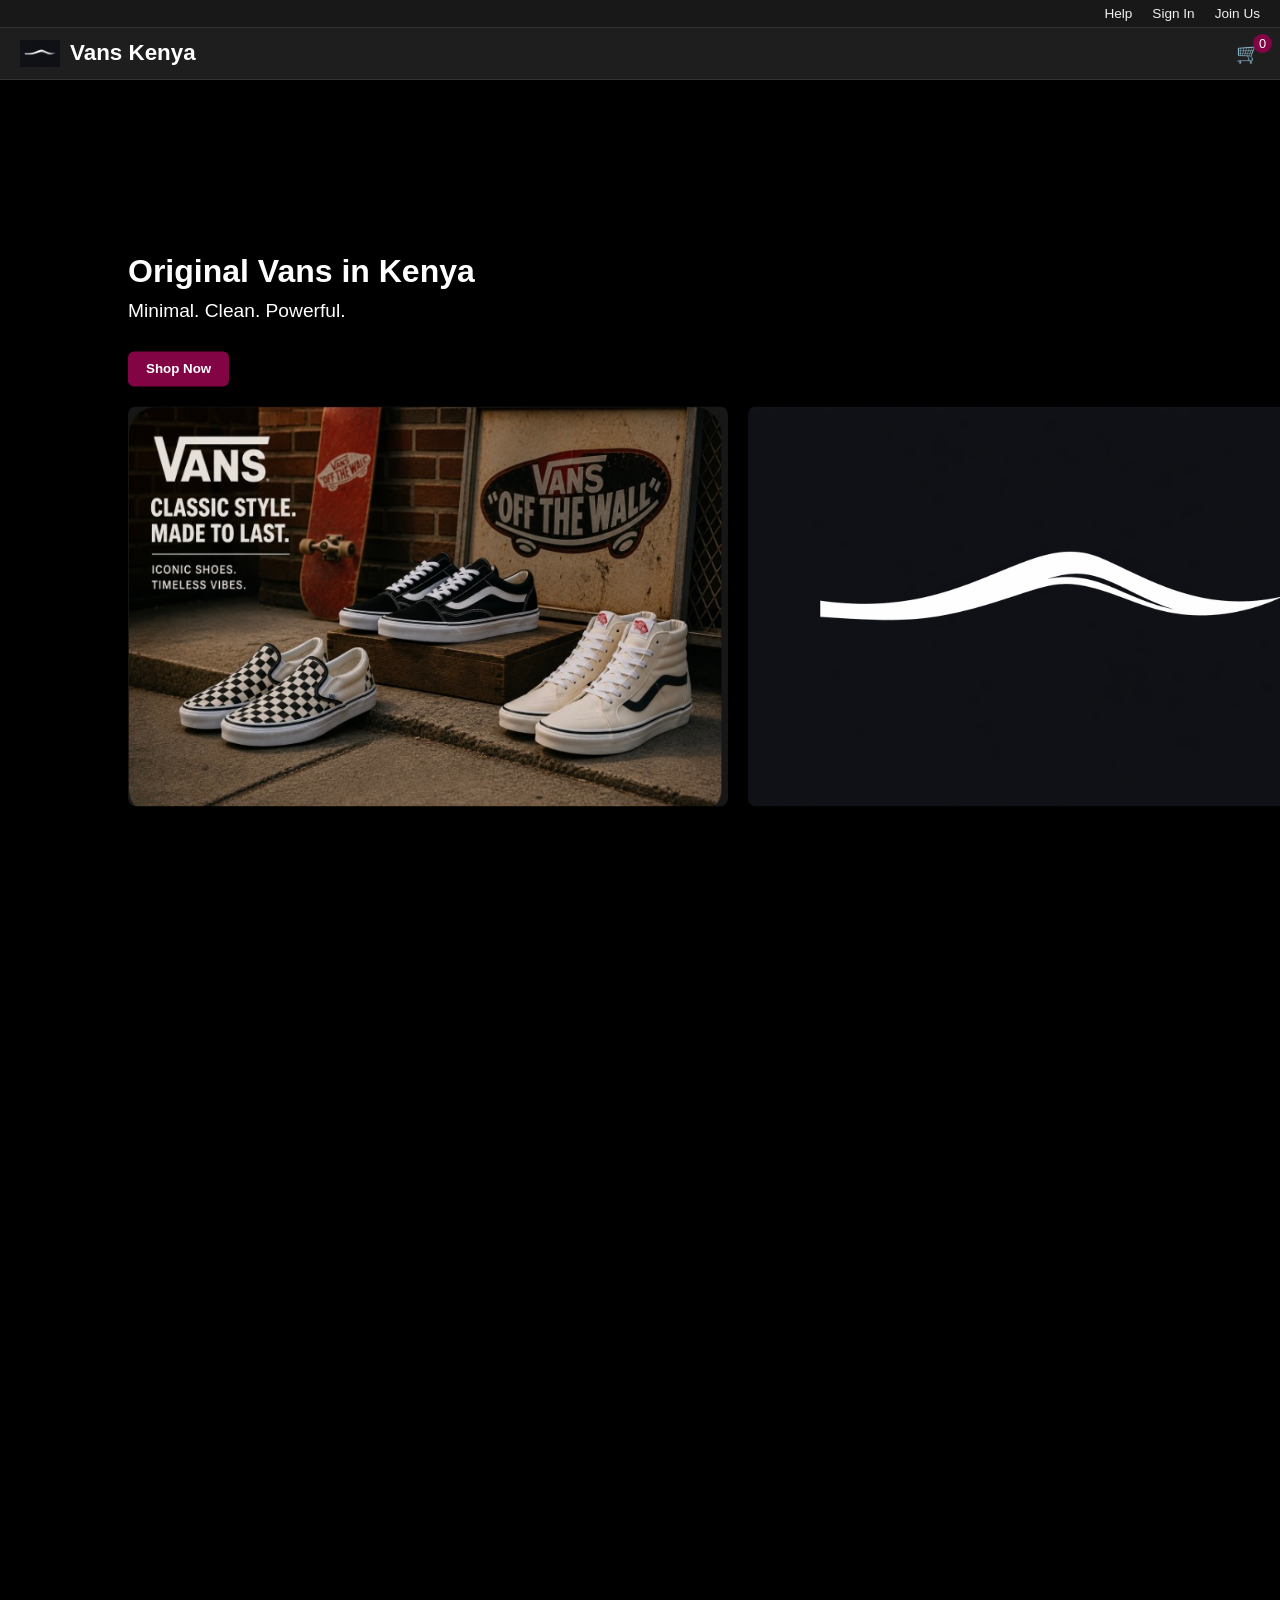
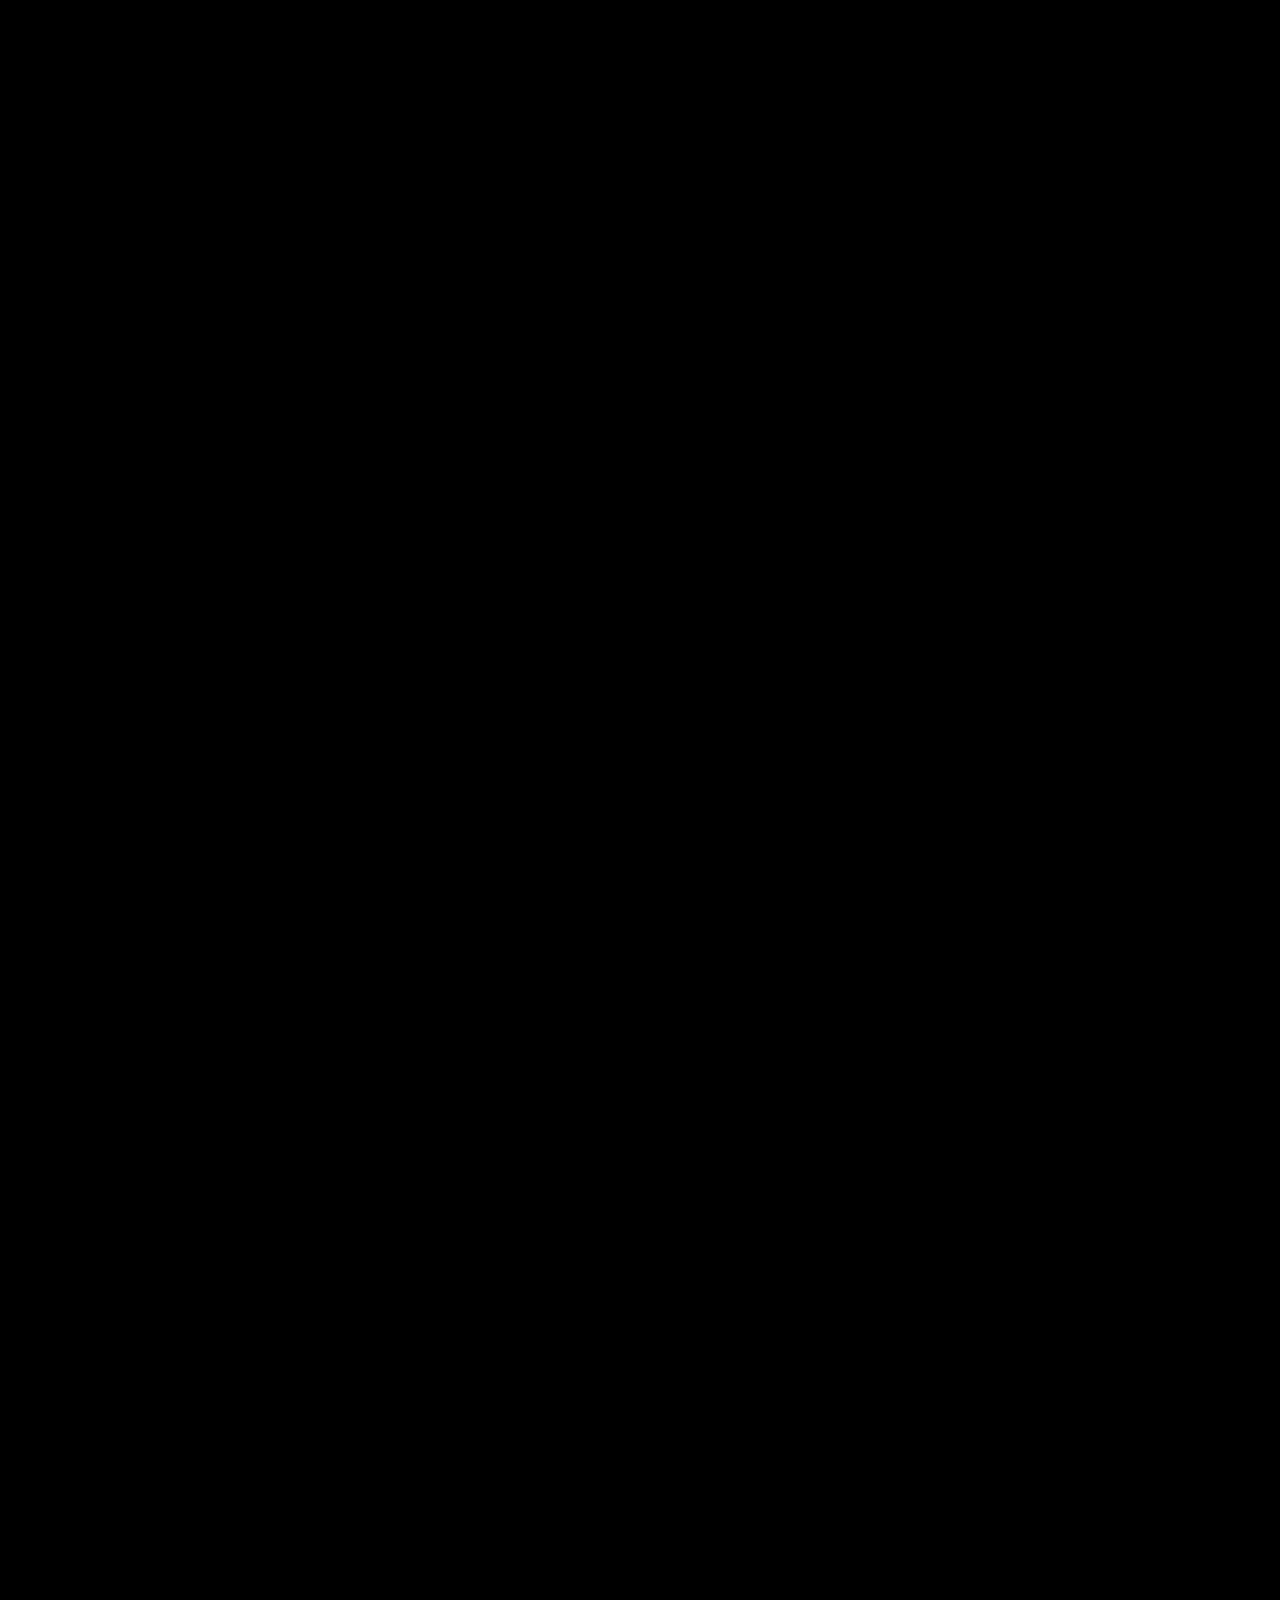
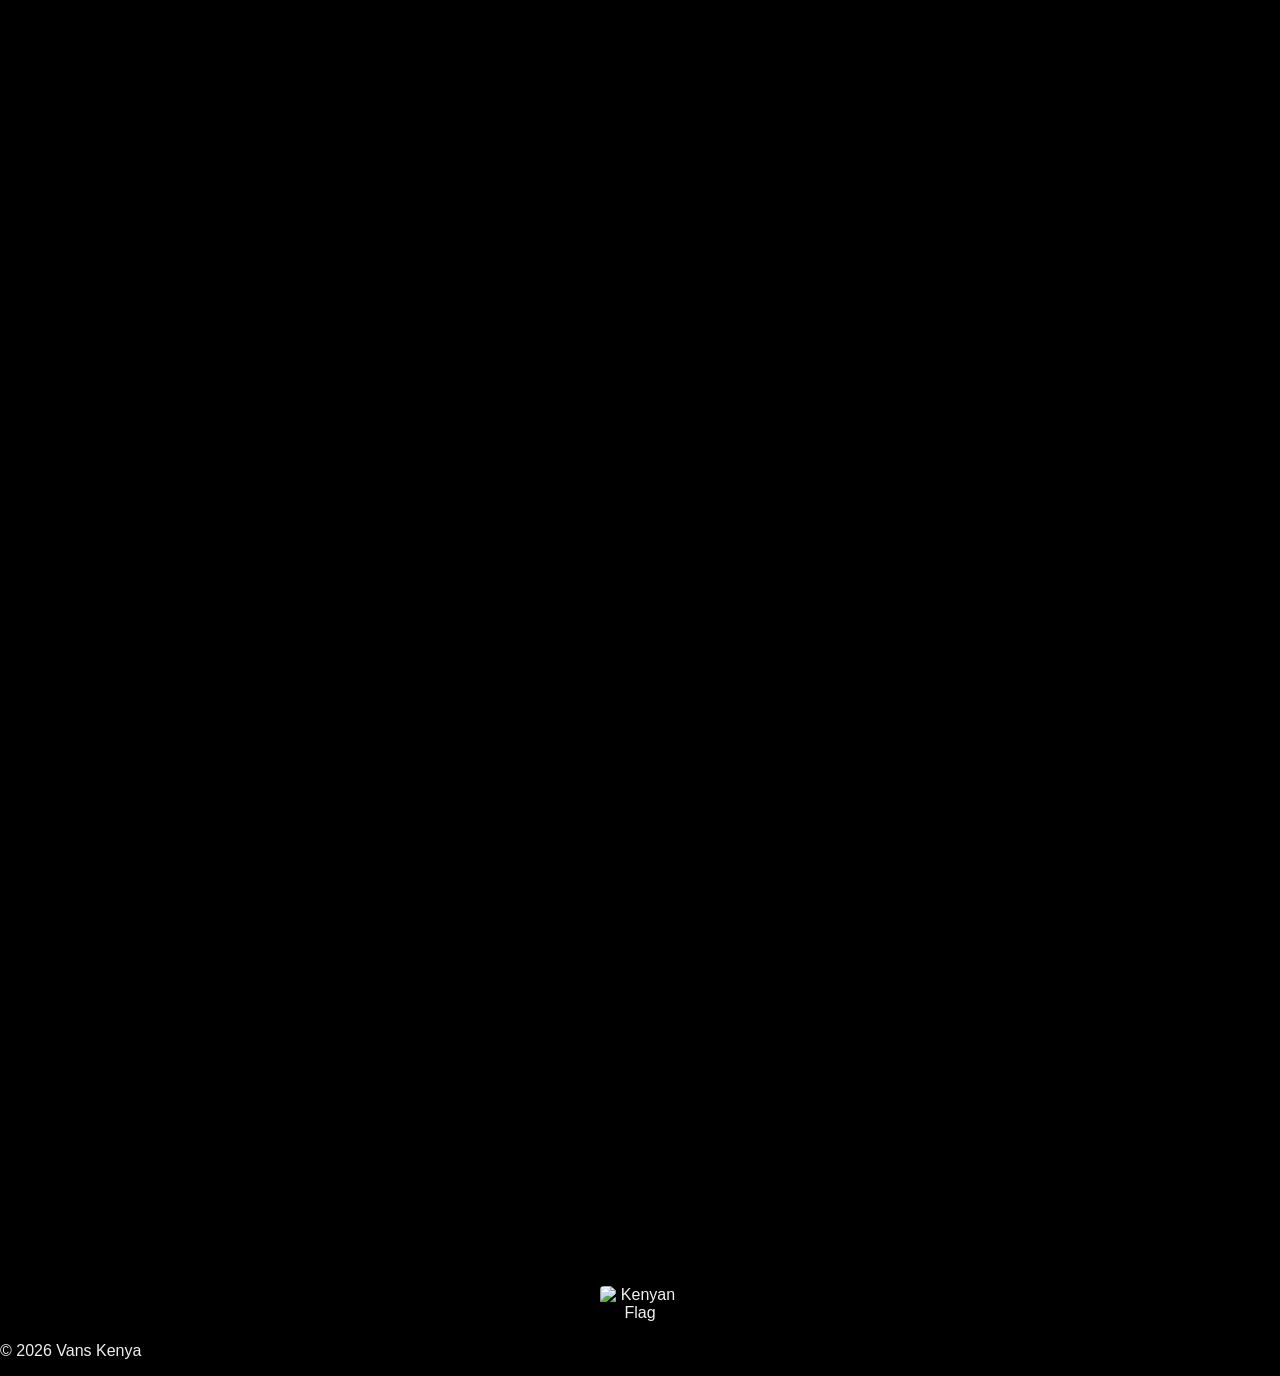
==== commit 1656565c: "Add files via upload" ====
--- a/index.html
+++ b/index.html
@@ -16,6 +16,15 @@
 </head>
 
 <body>
+
+<!-- TOP UTILITY BAR -->
+<div class="utility-bar">
+  <div class="utility-links">
+    <a href="#">Help</a>
+    <a href="#">Sign In</a>
+    <a href="#">Join Us</a>
+  </div>
+</div>
 
 <!-- HEADER -->
 <header class="main-header">
@@ -44,20 +53,31 @@
 <section class="categories reveal">
   <h2>Explore Styles</h2>
 
-  <!-- Three categories side by side -->
   <div class="categories-grid">
     <div class="card">
       <img src="images/official.jpg" alt="Official Style" class="product-img">
-      <video src="videos/official.mp4" autoplay muted loop playsinline controls class="video-pro"></video>
+      <video src="videos/official.mp4" autoplay muted loop playsinline class="video-pro"></video>
     </div>
     <div class="card">
       <img src="images/casual.jpg" alt="Casual Style" class="product-img">
-      <video src="videos/casual.mp4" autoplay muted loop playsinline controls class="video-pro"></video>
+      <video src="videos/casual.mp4" autoplay muted loop playsinline class="video-pro"></video>
     </div>
     <div class="card">
       <img src="images/sporty.jpg" alt="Sporty Style" class="product-img">
-      <video src="videos/sporty.mp4" autoplay muted loop playsinline controls class="video-pro"></video>
+      <video src="videos/sporty.mp4" autoplay muted loop playsinline class="video-pro"></video>
     </div>
+  </div>
+
+  <!-- SLIDESHOW SECTION -->
+  <div class="slideshow-container">
+    <div class="slide fade"><img src="images/sld1.jpg" alt="Slide 1"></div>
+    <div class="slide fade"><img src="images/sld2.jpg" alt="Slide 2"></div>
+    <div class="slide fade"><img src="images/sld3.jpg" alt="Slide 3"></div>
+    <div class="slide fade"><img src="images/sld4.jpg" alt="Slide 4"></div>
+    <div class="slide fade"><img src="images/sld5.jpg" alt="Slide 5"></div>
+    <div class="slide fade"><img src="images/sld6.jpg" alt="Slide 6"></div>
+    <div class="slide fade"><img src="images/sld7.jpg" alt="Slide 7"></div>
+    <div class="slide fade"><img src="images/sld8.jpg" alt="Slide 8"></div>
   </div>
 </section>
 
@@ -96,9 +116,8 @@
 
 <!-- FOOTER -->
 <footer class="footer">
-  <p>Follow Us</p>
-  <div class="social-icons">
-    <a href="https://instagram.com" target="_blank">📸</a>
+  <div class="flag-container">
+    <img src="images/kenya-flag.webp" alt="Kenyan Flag" class="kenya-flag">
   </div>
   <p>&copy; 2026 Vans Kenya</p>
 </footer>
--- a/prjstyles.css
+++ b/prjstyles.css
@@ -2,9 +2,34 @@
 body {
   margin: 0;
   font-family: Arial, sans-serif;
-  background: #121212;
+  background: black;
   color: #f0f0f0;
   scroll-behavior: smooth;
+}
+
+/* UTILITY BAR */
+.utility-bar {
+  background: #181818;
+  color: #f0f0f0;
+  font-size: 0.85rem;
+  padding: 6px 20px;
+  border-bottom: 1px solid #333;
+}
+
+.utility-links {
+  display: flex;
+  justify-content: flex-end;
+  gap: 20px;
+}
+
+.utility-links a {
+  color: #f0f0f0;
+  text-decoration: none;
+  transition: color 0.3s ease;
+}
+
+.utility-links a:hover {
+  color: #8a2be2;
 }
 
 /* HEADER */
@@ -90,7 +115,7 @@
 }
 
 .hero-img-large {
-  max-width: 600px; /* bigger side by side */
+  max-width: 600px;
   height: auto;
   border-radius: 8px;
 }
@@ -147,6 +172,7 @@
   border-radius: 12px;
   display: block;
   margin: 0 auto;
+  /* controls removed, autoplay loop muted handled in HTML */
 }
 
 /* BUTTON */
@@ -167,181 +193,45 @@
   transform: scale(1.05);
 }
 
-/* Back to Home Button */
-.back-home {
-  background: #333;
-  color: white;
-  border: none;
-  padding: 10px 18px;
-  margin-bottom: 20px;
-  cursor: pointer;
-  border-radius: 6px;
-  font-weight: bold;
-  transition: 0.3s;
-}
-
-.back-home:hover {
-  background: #830444;
-  transform: scale(1.05);
-}
-
-/* FORM FIELDS */
-.product label {
+/* SLIDESHOW */
+.slideshow-container {
+  max-width: 100%;
+  position: relative;
+  margin: 40px auto;
+  text-align: center;
+}
+
+.slide {
+  display: none;
+}
+
+.slide img {
+  max-width: 500px; /* slightly smaller than Explore Styles (250px) */
+  height: auto;
+  border-radius: 12px;
+  margin: 0 auto;
   display: block;
-  margin-top: 6px;
-  font-size: 0.8rem;
-  color: #f0f0f0;
-  text-align: left;
-}
-
-.product select,
-.product input[type="text"],
-.product input[type="number"] {
-  width: 80%;
-  padding: 6px 8px;
-  margin: 5px auto;
-  border: 1px solid #444;
-  border-radius: 6px;
-  background: #1e1e1e;
-  color: #f0f0f0;
-  font-size: 0.8rem;
-  transition: border 0.3s ease, box-shadow 0.3s ease;
-  display: block;
-}
-
-.product select:focus,
-.product input[type="text"]:focus,
-.product input[type="number"]:focus {
-  border: 1px solid #830444;
-  box-shadow: 0 0 6px rgba(131, 4, 68, 0.6);
-  outline: none;
-}
-
-/* REVIEWS */
-.reviews {
-  background: #181818;
-  border-radius: 12px;
-}
-
-.review-card {
-  background: #222;
-  padding: 15px;
-  margin: 15px 0;
-  border-radius: 8px;
-  transition: transform 0.3s ease;
-}
-
-.review-card:hover {
-  transform: translateY(-3px);
-}
-
-/* DELIVERY INFO */
-.delivery-info {
-  background: #181818;
-  border-radius: 12px;
-  margin-top: 30px;
-}
-
-.delivery-info p {
-  margin: 10px 0;
-  font-size: 0.9rem;
-}
-
-/* CONTACT US */
-.contact-us {
-  background: #181818;
-  border-radius: 12px;
-  margin-top: 30px;
-}
-
-.contact-us a {
-  color: #8a2be2;
-  text-decoration: none;
-  font-weight: bold;
-}
-
-.contact-us a:hover {
-  color: #830444;
-}
-
-/* CART MODAL */
-.cart-modal {
-  position: fixed;
-  top: 0;
-  right: -100%;
-  width: 300px;
-  height: 100%;
-  background: #1e1e1e;
-  color: #f0f0f0;
-  box-shadow: -2px 0 10px rgba(0,0,0,0.5);
-  transition: right 0.4s ease;
-  z-index: 2000;
-  padding: 20px;
-}
-
-.cart-modal.active {
-  right: 0;
-}
-
-.cart-modal h2 {
-  margin-top: 0;
-}
-
-.cart-item {
-  display: flex;
-  justify-content: space-between;
-  margin: 10px 0;
-}
-
-.cart-total {
-  font-weight: bold;
-  margin-top: 20px;
-}
-
-.checkout-btn {
-  background: #830444;
-  width: 100%;
-  padding: 12px;
-  margin-top: 15px;
-  border-radius: 6px;
-  cursor: pointer;
-}
-
-.checkout-btn:hover {
-  background: #8a2be2;
-}
-
-/* FOOTER */
-.footer {
-  background: #1e1e1e;
+}
+
+.fade {
+  animation: fadeEffect 1.5s ease-in-out;
+}
+
+@keyframes fadeEffect {
+  from { opacity: 0.3; }
+  to { opacity: 1; }
+}
+
+/* FOOTER FLAG */
+.flag-container {
   text-align: center;
-  padding: 20px;
-  margin-top: 40px;
-  border-top: 1px solid #333;
-}
-
-.social-icons a {
-  color: white;
-  font-size: 1.5rem;
-  margin: 0 10px;
-  transition: color 0.3s ease;
-}
-
-.social-icons a:hover {
-  color: #8a2be2;
-}
-
-/* GRID LAYOUTS */
-.categories-grid {
-  display: grid;
-  grid-template-columns: repeat(3, 1fr);
-  gap: 20px;
-}
-
-.catalogue-grid.two-columns {
-  display: grid;
-  grid-template-columns: repeat(2, 1fr);
-  gap: 20px;
+  margin: 20px 0;
+}
+
+.kenya-flag {
+  max-width: 80px;
+  height: auto;
+  border-radius: 4px;
 }
 
 /* RESPONSIVE */
@@ -359,8 +249,8 @@
     grid-template-columns: 1fr;
   }
 
-  .catalogue-grid.two-columns {
-    grid-template-columns: 1fr;
+  .slideshow-container {
+    margin: 20px auto;
   }
 
   .hero-overlay {
@@ -371,4 +261,4 @@
   .hero-overlay h1 {
     font-size: 1.2rem;
   }
-
+}
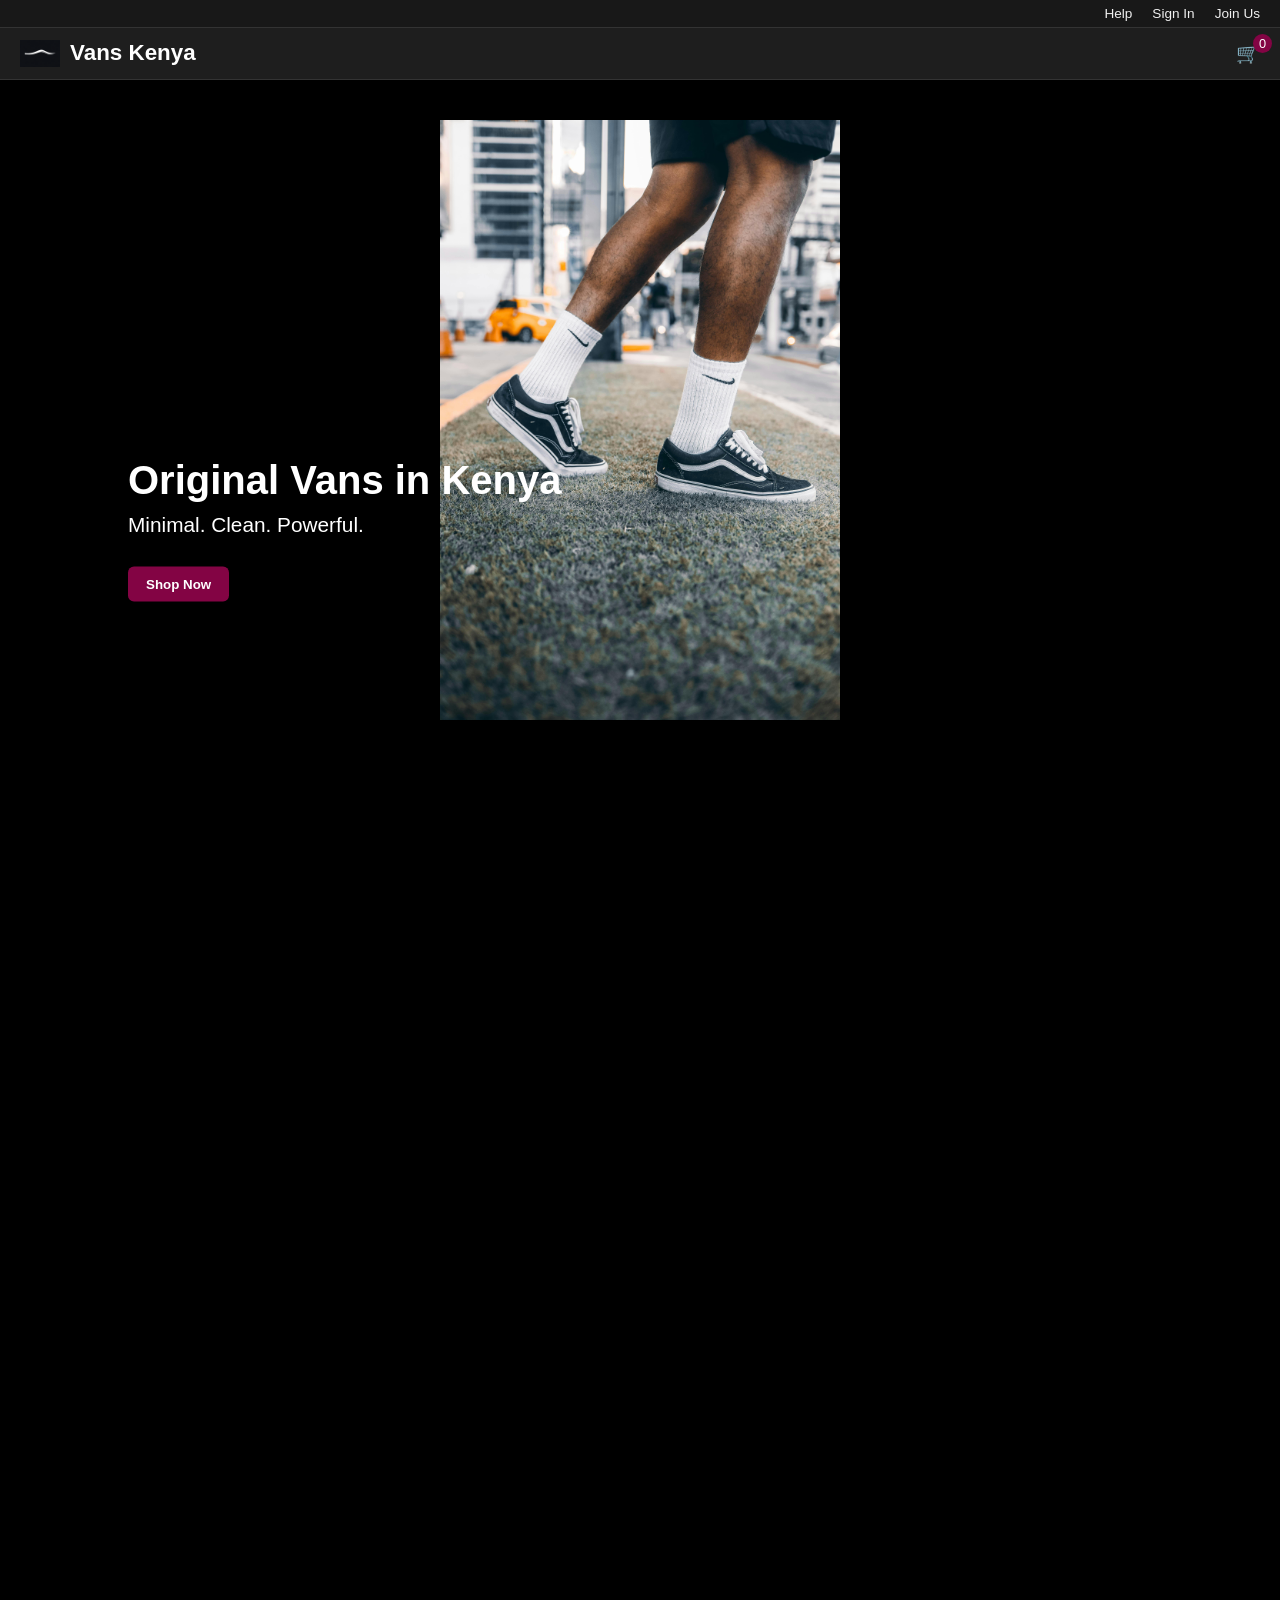
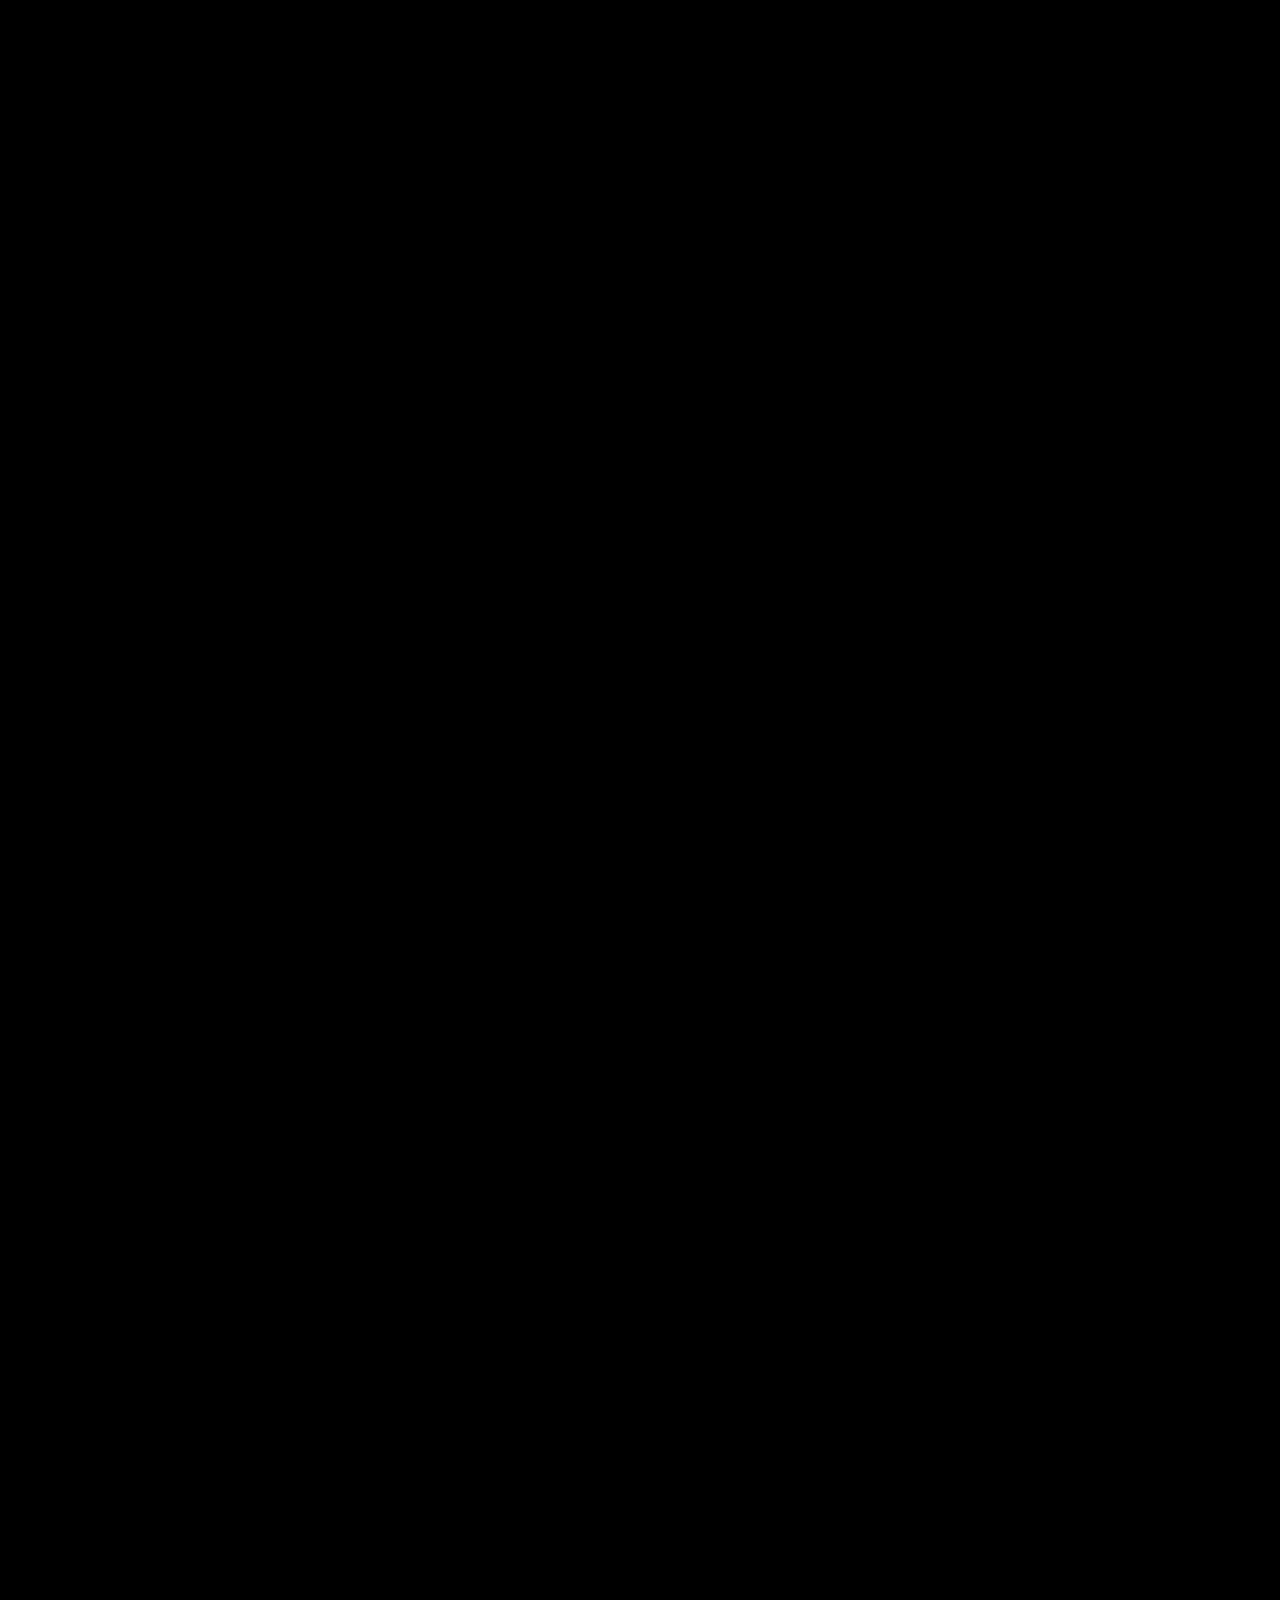
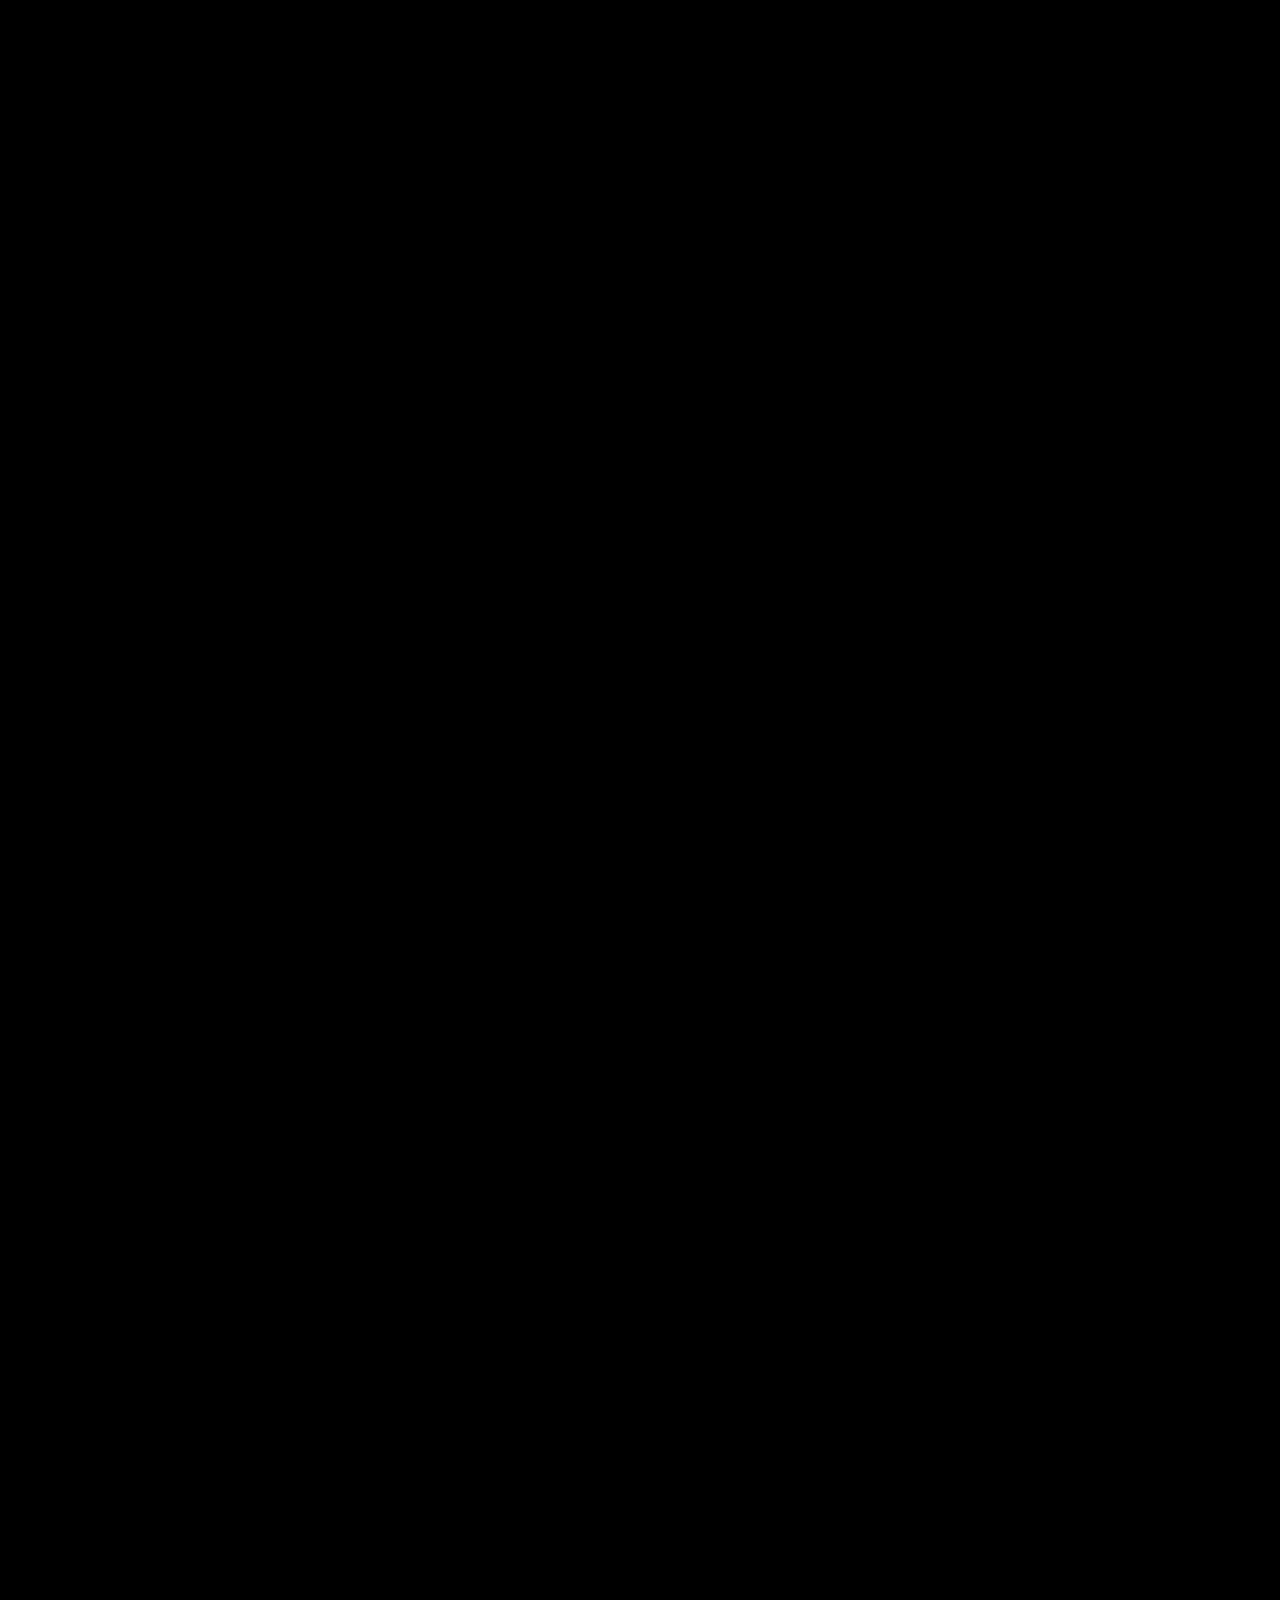
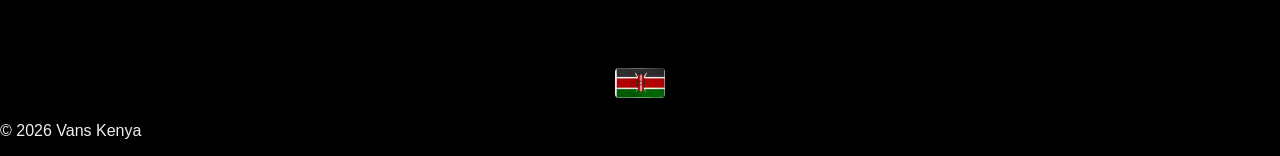
==== commit 5cc251f8: "Add files via upload" ====
--- a/index.html
+++ b/index.html
@@ -10,7 +10,7 @@
   <!-- Social Preview Meta Tags -->
   <meta property="og:title" content="Vans Kenya" />
   <meta property="og:description" content="Original Vans in Kenya. Minimal. Clean. Powerful." />
-  <meta property="og:image" content="https://tedmathenge77.github.io/vans-kenya/images/hero-extra.jpg" />
+  <meta property="og:image" content="https://tedmathenge77.github.io/vans-kenya/images/sporty.jpg" />
   <meta property="og:url" content="https://tedmathenge77.github.io/vans-kenya" />
   <meta name="twitter:card" content="summary_large_image" />
 </head>
@@ -35,17 +35,16 @@
   <div class="cart-icon" onclick="openCart()">🛒 <span id="cart-count">0</span></div>
 </header>
 
-<!-- HERO SECTION -->
+<!-- HERO SECTION WITH SLIDESHOW BACKGROUND -->
 <section class="hero">
+  <div class="slideshow-container hero-slideshow">
+    <div class="slide fade"><img src="images/sporty.jpg" alt="Sporty Slide 1"></div>
+    <div class="slide fade"><img src="images/sporty2.jpg" alt="Sporty Slide 2"></div>
+  </div>
   <div class="hero-overlay">
     <h1>Original Vans in Kenya</h1>
     <p>Minimal. Clean. Powerful.</p>
     <button onclick="location.href='catalogue.html'">Shop Now</button>
-    <!-- Side by side hero images -->
-    <div class="hero-images side-by-side">
-      <img src="images/hero-extra.jpg" alt="Luxury Highlight" class="hero-img-large">
-      <img src="images/vans-wave.png" alt="Vans Wave Line" class="hero-img-large">
-    </div>
   </div>
 </section>
 
@@ -68,7 +67,7 @@
     </div>
   </div>
 
-  <!-- SLIDESHOW SECTION -->
+  <!-- EXISTING SLIDESHOW SECTION -->
   <div class="slideshow-container">
     <div class="slide fade"><img src="images/sld1.jpg" alt="Slide 1"></div>
     <div class="slide fade"><img src="images/sld2.jpg" alt="Slide 2"></div>
--- a/prjstyles.css
+++ b/prjstyles.css
@@ -56,6 +56,8 @@
 .logo {
   width: 40px;
   height: auto;
+  background: #1e1e1e;
+  display: block;
 }
 
 .main-header .site-title {
@@ -80,44 +82,51 @@
   right: -12px;
 }
 
-/* HERO SECTION */
+/* HERO SECTION WITH SLIDESHOW BACKGROUND */
 .hero {
-  height: 100vh;
-  background: url("images/hero.jpg") center/cover no-repeat;
+  min-height: 100vh;
+  height: auto;
   position: relative;
+  overflow: hidden;
+}
+
+.hero-slideshow {
+  position: absolute;
+  top: 0; left: 0;
+  width: 100%; height: 100%;
+  z-index: 0;
+}
+
+.hero-slideshow .slide {
+  position: absolute;
+  width: 100%; height: 100%;
+  opacity: 0;
+  transition: opacity 1.5s ease-in-out;
+}
+
+.hero-slideshow .slide img {
+  width: 100%; height: 100%;
+  object-fit: cover;
 }
 
 .hero-overlay {
   position: absolute;
-  top: 50%;
-  left: 10%;
+  top: 50%; left: 10%;
   transform: translateY(-50%);
   color: #fff;
+  z-index: 1;
   transition: opacity 0.6s ease;
 }
 
 .hero-overlay h1 {
-  font-size: 2rem;
+  font-size: 2.5rem;
   margin: 0;
 }
 
 .hero-overlay p {
   margin-top: 10px;
-  font-size: 1.2rem;
+  font-size: 1.3rem;
   color: white;
-}
-
-/* HERO IMAGES */
-.hero-images {
-  display: flex;
-  gap: 20px;
-  margin-top: 20px;
-}
-
-.hero-img-large {
-  max-width: 600px;
-  height: auto;
-  border-radius: 8px;
 }
 
 /* SECTIONS */
@@ -172,7 +181,6 @@
   border-radius: 12px;
   display: block;
   margin: 0 auto;
-  /* controls removed, autoplay loop muted handled in HTML */
 }
 
 /* BUTTON */
@@ -193,33 +201,40 @@
   transform: scale(1.05);
 }
 
-/* SLIDESHOW */
+/* SLIDESHOW (categories section) */
 .slideshow-container {
   max-width: 100%;
   position: relative;
   margin: 40px auto;
   text-align: center;
-}
-
-.slide {
-  display: none;
-}
-
-.slide img {
-  max-width: 500px; /* slightly smaller than Explore Styles (250px) */
-  height: auto;
-  border-radius: 12px;
+  height: 400px;
+}
+
+.slideshow-container .slide {
+  position: absolute;
+  top: 0; left: 0;
+  width: 100%; height: 100%;
+  opacity: 0;
+  transition: opacity 1.5s ease-in-out;
+}
+
+.slideshow-container .slide img {
+  max-width: 400px;
+  height: auto;
+  object-fit: contain;
   margin: 0 auto;
-  display: block;
-}
-
-.fade {
-  animation: fadeEffect 1.5s ease-in-out;
-}
-
-@keyframes fadeEffect {
-  from { opacity: 0.3; }
-  to { opacity: 1; }
+}
+
+/* CATALOGUE GRID */
+.catalogue-grid {
+  display: grid;
+  grid-template-columns: repeat(2, 1fr); /* always 2 products per row */
+  gap: 20px;
+  padding: 20px;
+}
+
+.catalogue-grid .card {
+  margin: 0;
 }
 
 /* FOOTER FLAG */
@@ -229,36 +244,61 @@
 }
 
 .kenya-flag {
-  max-width: 80px;
+  max-width: 50px;
   height: auto;
   border-radius: 4px;
 }
 
 /* RESPONSIVE */
 @media (max-width: 768px) {
-  .hero-images {
-    flex-direction: column;
-    align-items: center;
-  }
-
-  .hero-img-large {
-    max-width: 90%;
-  }
-
-  .categories-grid {
-    grid-template-columns: 1fr;
-  }
-
-  .slideshow-container {
-    margin: 20px auto;
-  }
-
   .hero-overlay {
     left: 5%;
     text-align: center;
   }
 
   .hero-overlay h1 {
-    font-size: 1.2rem;
-  }
-}
+    font-size: 1.4rem;
+  }
+
+  .categories-grid {
+    grid-template-columns: 1fr;
+  }
+
+  .slideshow-container {
+    margin: 20px auto;
+    height: 250px;
+  }
+
+  /* keep 2 products per row even on mobile */
+  .catalogue-grid {
+    grid-template-columns: repeat(2, 1fr);
+  }
+}
+
+/* REVIEWS SECTION */
+.reviews {
+  padding: 40px;
+  background: #111; /* darker background for contrast */
+  border-top: 1px solid #333;
+}
+
+.review-card {
+  background: #1e1e1e;
+  padding: 20px;
+  margin: 15px 0;
+  border-radius: 10px;
+  box-shadow: 0 0 10px rgba(255,255,255,0.05);
+  transition: transform 0.3s ease;
+}
+
+.review-card:hover {
+  transform: scale(1.02);
+}
+
+.review-card p {
+  font-size: 1rem;
+  color: #f0f0f0;
+  margin: 0;
+}
+
+
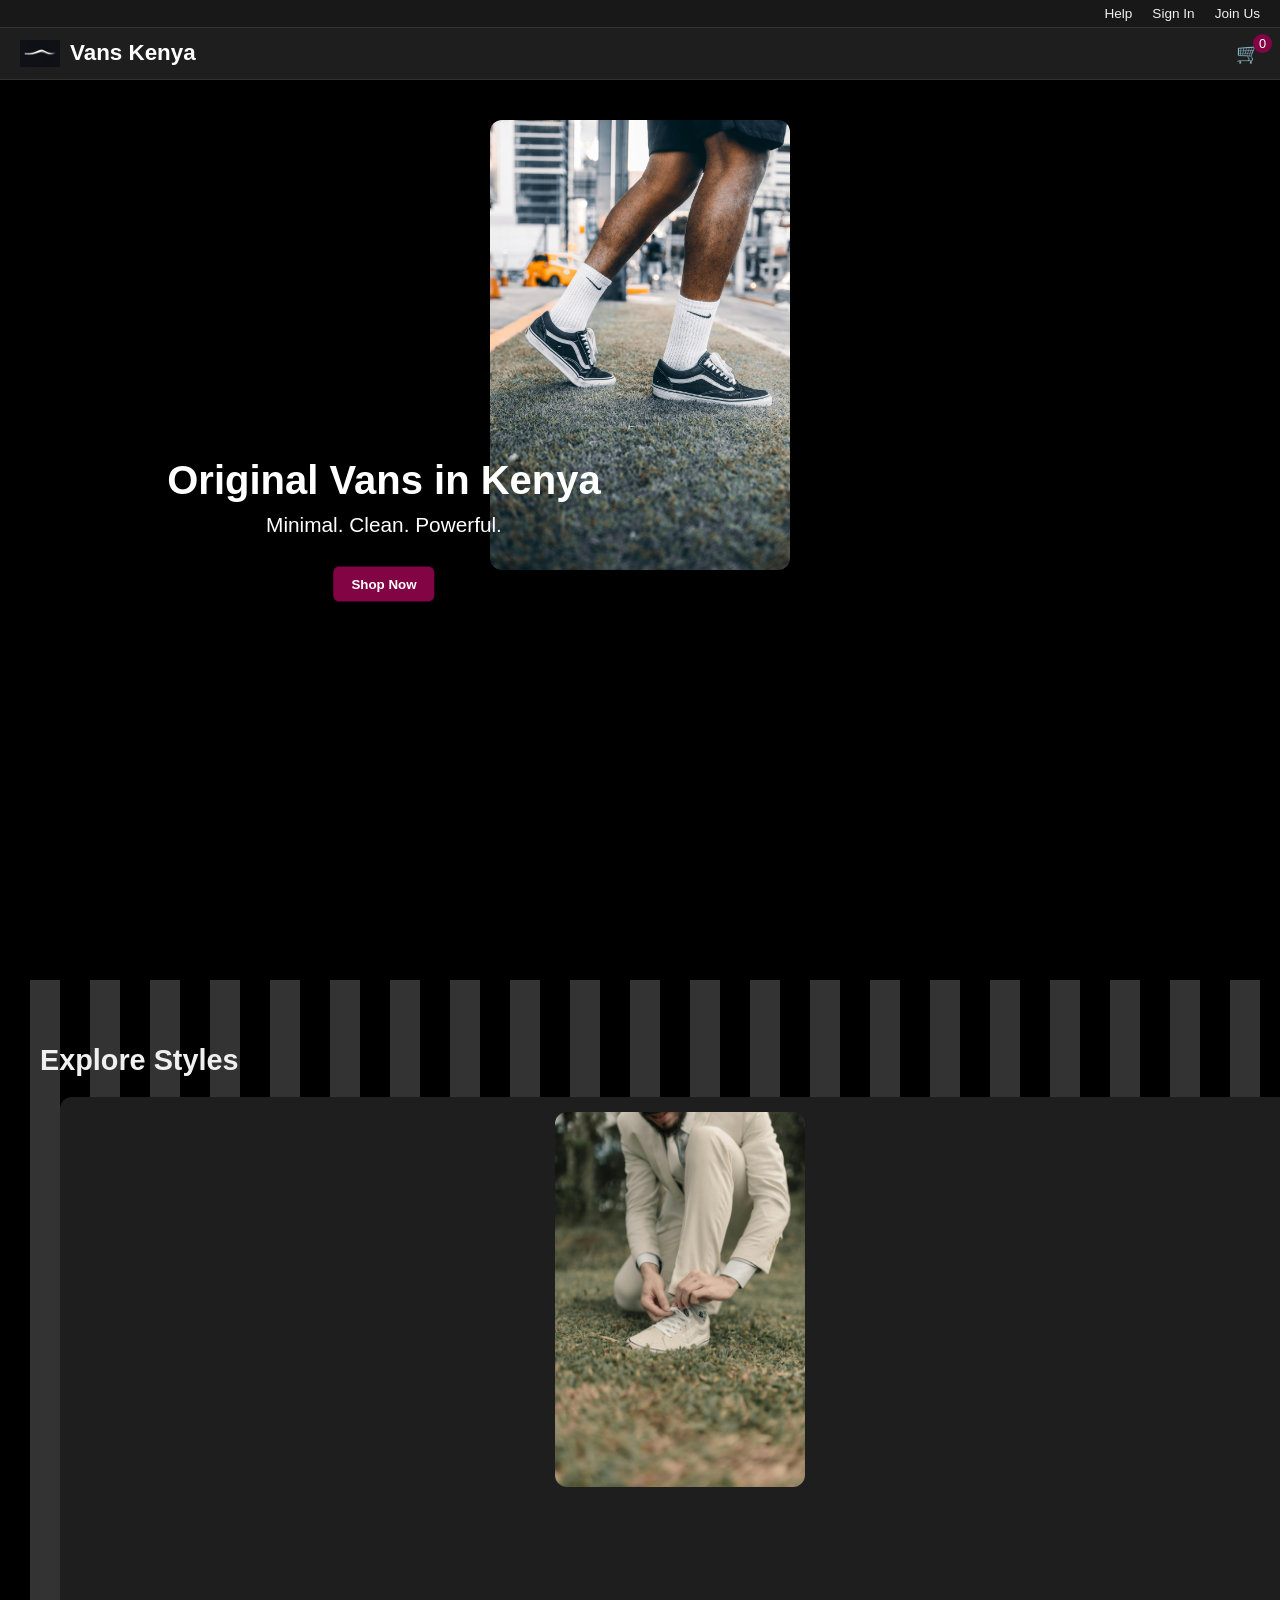
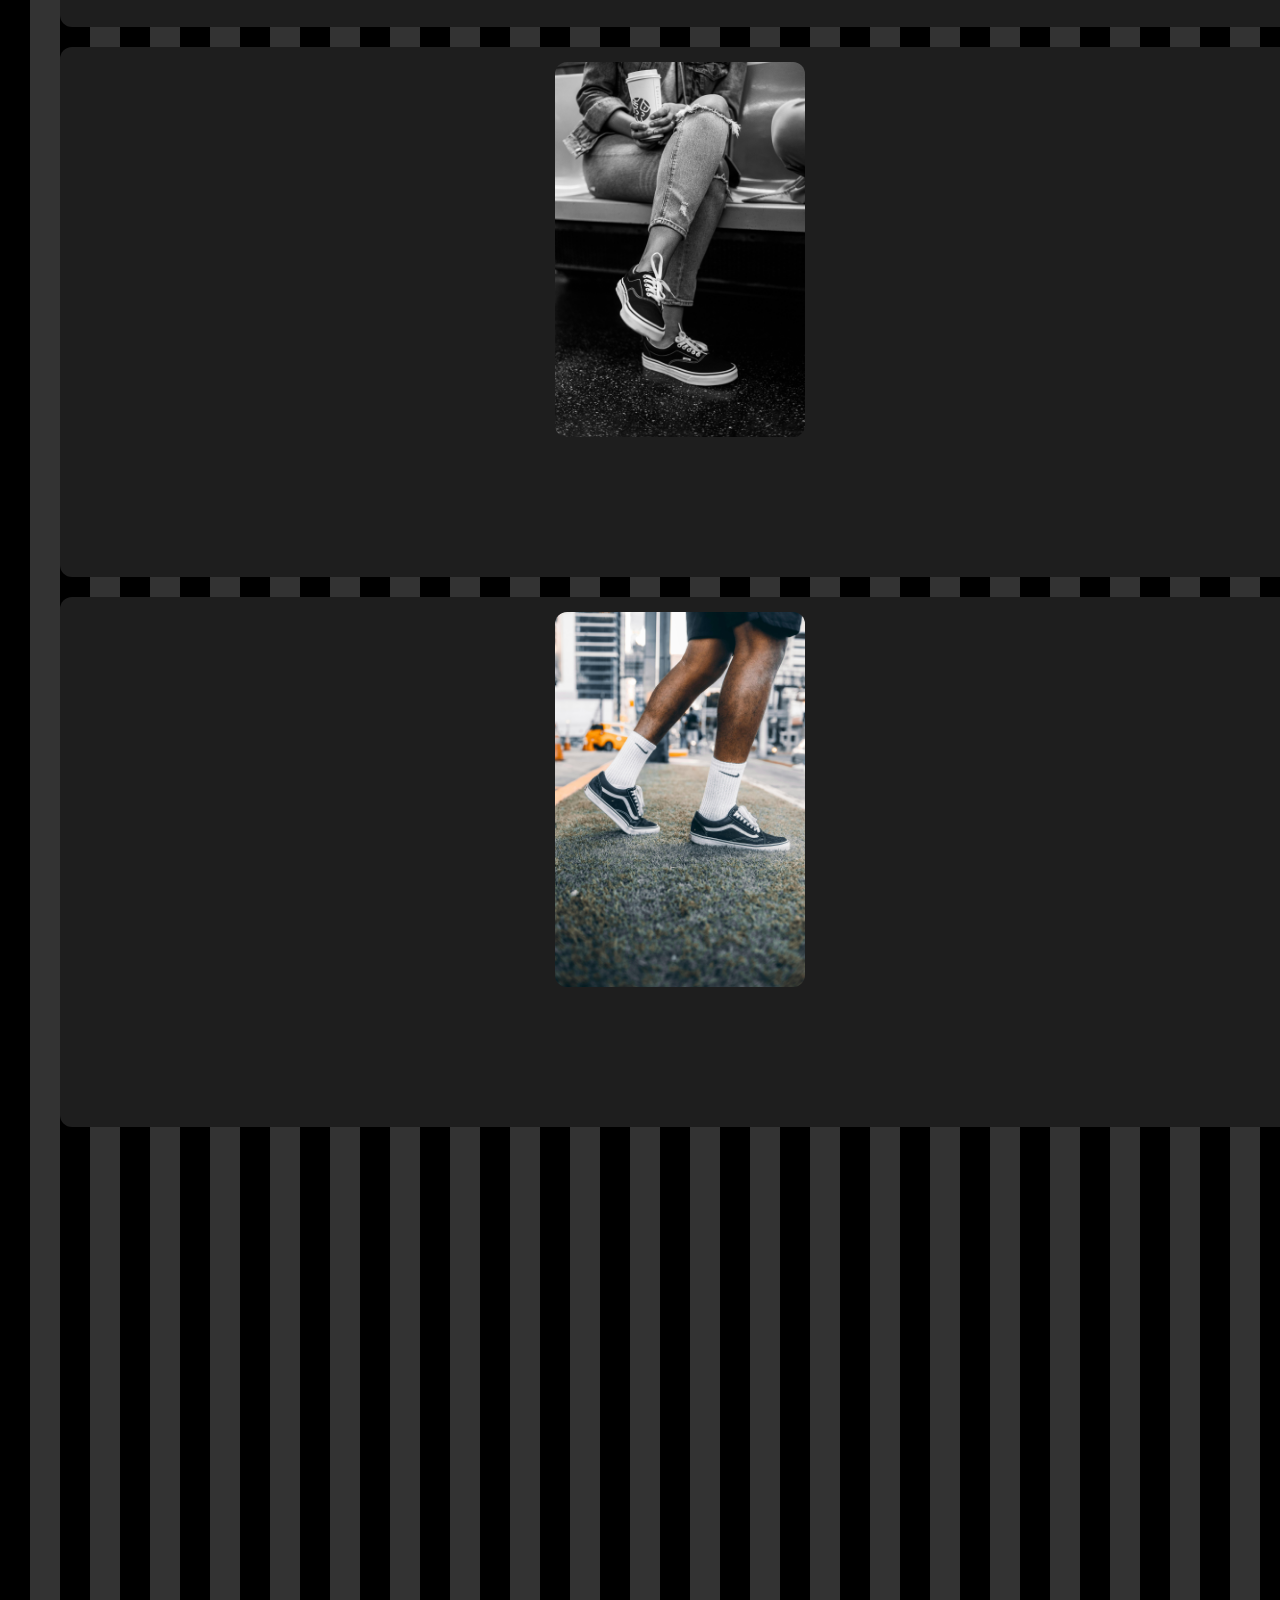
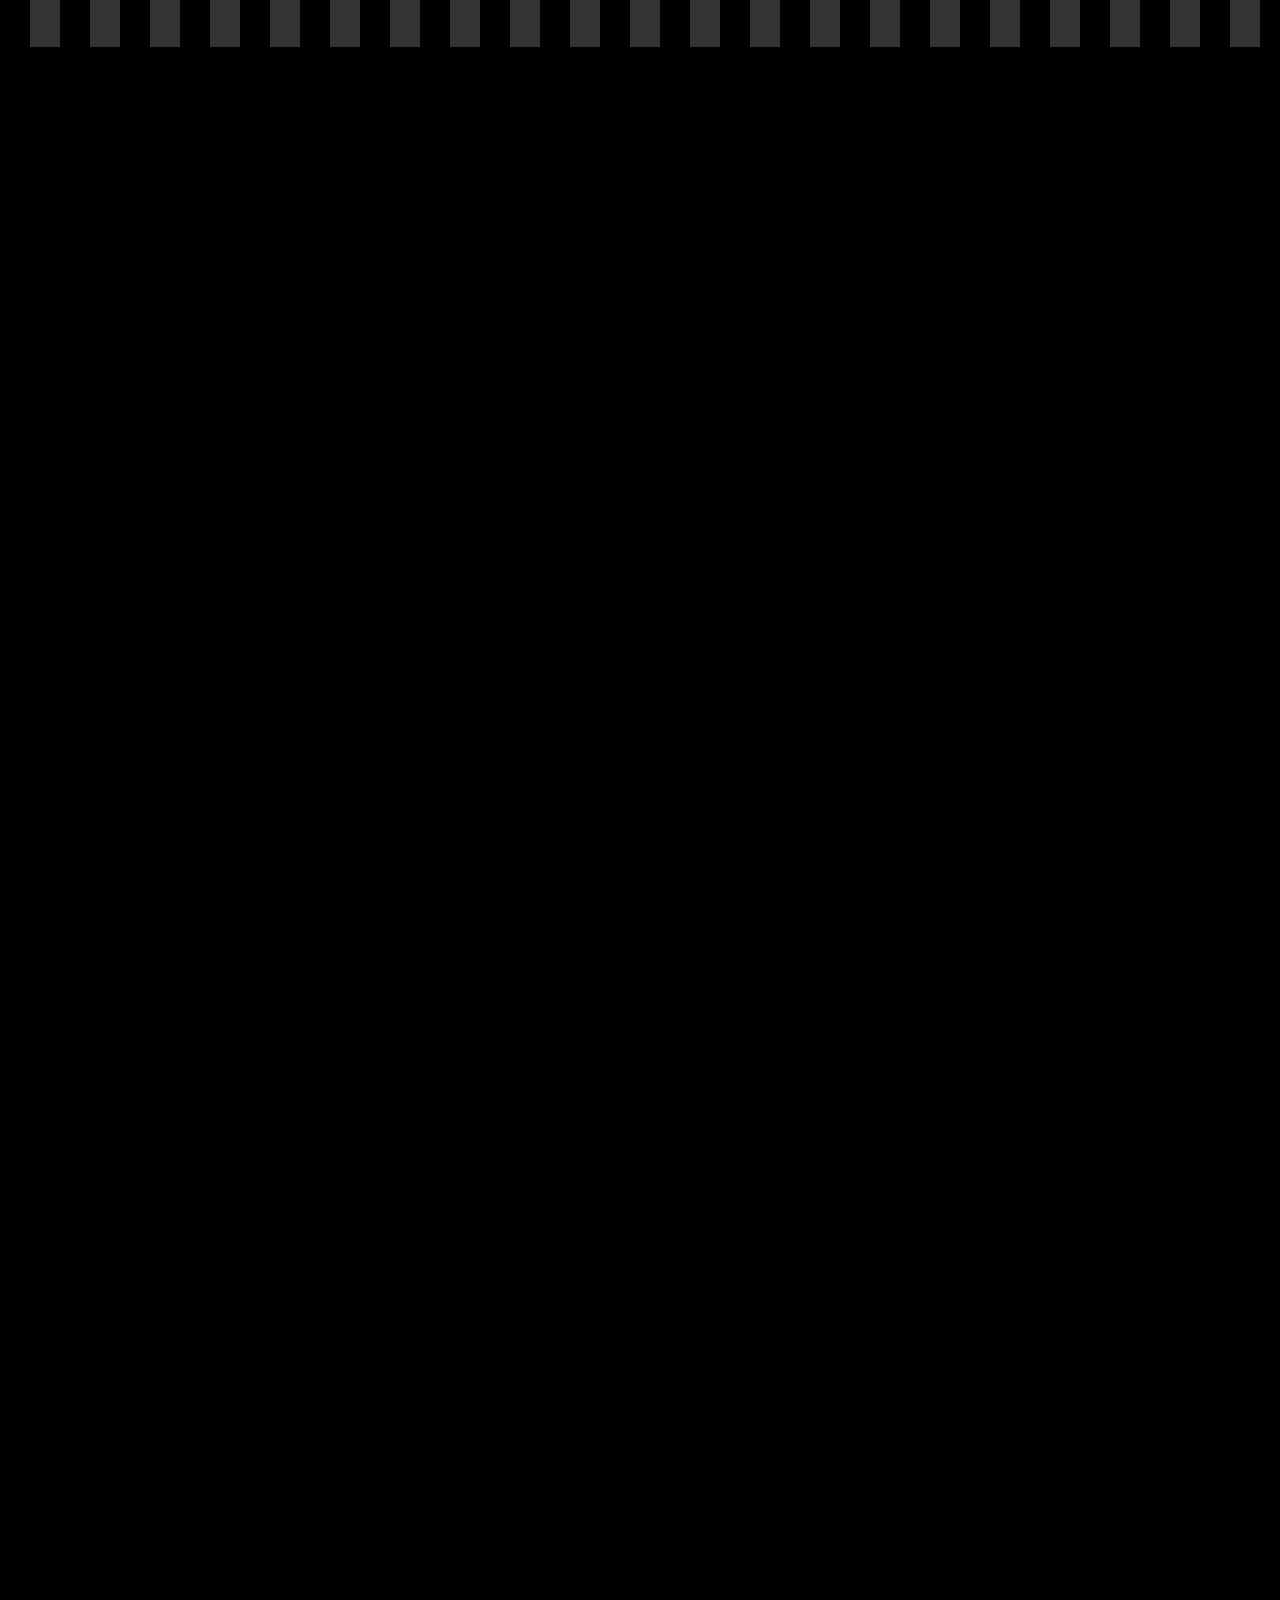
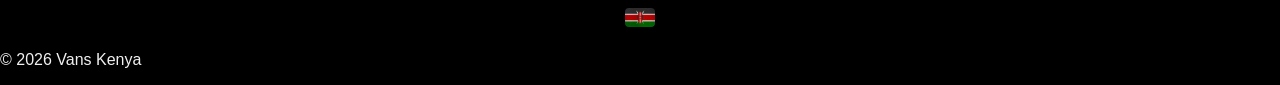
==== commit 2473fdd5: "Add files via upload" ====
--- a/index.html
+++ b/index.html
@@ -122,4 +122,4 @@
 </footer>
 
 </body>
-</html>
+</html>
--- a/prjstyles.css
+++ b/prjstyles.css
@@ -85,7 +85,6 @@
 /* HERO SECTION WITH SLIDESHOW BACKGROUND */
 .hero {
   min-height: 100vh;
-  height: auto;
   position: relative;
   overflow: hidden;
 }
@@ -111,11 +110,11 @@
 
 .hero-overlay {
   position: absolute;
-  top: 50%; left: 10%;
-  transform: translateY(-50%);
+  top: 50%; left: 30%;
+  transform: translate(-50%, -50%);
   color: #fff;
   z-index: 1;
-  transition: opacity 0.6s ease;
+  text-align: center;
 }
 
 .hero-overlay h1 {
@@ -135,6 +134,7 @@
   opacity: 0;
   transform: translateY(40px);
   transition: all 0.8s ease;
+  width: 100%;
 }
 
 .reveal.active {
@@ -151,9 +151,10 @@
 .card {
   background: #1e1e1e;
   padding: 15px;
-  margin: 30px 0;
+  margin: 20px;
   border-radius: 12px;
   transition: transform 0.3s ease, box-shadow 0.3s ease;
+  flex: 1 1 300px;
 }
 
 .card:hover {
@@ -166,12 +167,12 @@
   text-align: center;
 }
 
-.product-img {
-  max-width: 250px;
-  height: auto;
-  border-radius: 12px;
-  margin: 0 auto;
-  display: block;
+.product-img { 
+  max-width: 250px; 
+  height: auto; 
+  border-radius: 12px; 
+  margin: 0 auto; 
+  display: block; 
 }
 
 /* VIDEO STYLING */
@@ -203,11 +204,12 @@
 
 /* SLIDESHOW (categories section) */
 .slideshow-container {
-  max-width: 100%;
+  width: 100%;
   position: relative;
   margin: 40px auto;
   text-align: center;
   height: 400px;
+  
 }
 
 .slideshow-container .slide {
@@ -218,23 +220,29 @@
   transition: opacity 1.5s ease-in-out;
 }
 
+/* UPDATED SLIDESHOW IMAGE STYLING */
 .slideshow-container .slide img {
-  max-width: 400px;
+  max-width: 300px;   /* slightly bigger than Explore Styles */
   height: auto;
-  object-fit: contain;
   margin: 0 auto;
+  border-radius: 12px;
+  object-fit: cover;
 }
 
 /* CATALOGUE GRID */
 .catalogue-grid {
   display: grid;
-  grid-template-columns: repeat(2, 1fr); /* always 2 products per row */
-  gap: 20px;
-  padding: 20px;
+  grid-template-columns: repeat(2, 1fr);
+  gap: 12px;
+  padding: 10px;
+  width: 100%;
+  box-sizing: border-box;
+  grid-template-columns: repeat(2, 1fr);
 }
 
 .catalogue-grid .card {
   margin: 0;
+  padding: 10px;
 }
 
 /* FOOTER FLAG */
@@ -244,18 +252,13 @@
 }
 
 .kenya-flag {
-  max-width: 50px;
+  max-width: 30px;
   height: auto;
   border-radius: 4px;
 }
 
 /* RESPONSIVE */
 @media (max-width: 768px) {
-  .hero-overlay {
-    left: 5%;
-    text-align: center;
-  }
-
   .hero-overlay h1 {
     font-size: 1.4rem;
   }
@@ -266,19 +269,24 @@
 
   .slideshow-container {
     margin: 20px auto;
-    height: 250px;
-  }
-
-  /* keep 2 products per row even on mobile */
+    height: auto;          /* allow expansion */
+    margin-bottom: 40px;   /* push down under Best Sellers */
+  }
+
+  .slideshow-container .slide img {
+    width: 90%;            /* fill most of phone width */
+    max-width: none;       /* remove fixed cap */
+  }
+
   .catalogue-grid {
-    grid-template-columns: repeat(2, 1fr);
+    grid-template-columns: 1fr;
   }
 }
 
 /* REVIEWS SECTION */
 .reviews {
   padding: 40px;
-  background: #111; /* darker background for contrast */
+  background: #111;
   border-top: 1px solid #333;
 }
 
@@ -301,4 +309,27 @@
   margin: 0;
 }
 
-
+/* EXPLORE STYLES SECTION BACKGROUND */
+.categories {
+  padding: 40px;
+  opacity: 0;
+  transform: translateY(40px);
+  transition: all 0.8s ease;
+  width: 100%;
+  background: repeating-linear-gradient(
+    90deg,       /* horizontal stripes */
+    #000,
+    #000 30px,
+    #333 30px,
+    #333 60px
+  );
+}
+
+.contact-us a {
+  color: #fff;
+  font-weight: bold;
+  text-decoration: none;
+}
+.contact-us a:hover {
+  color: #8a2be2;
+}
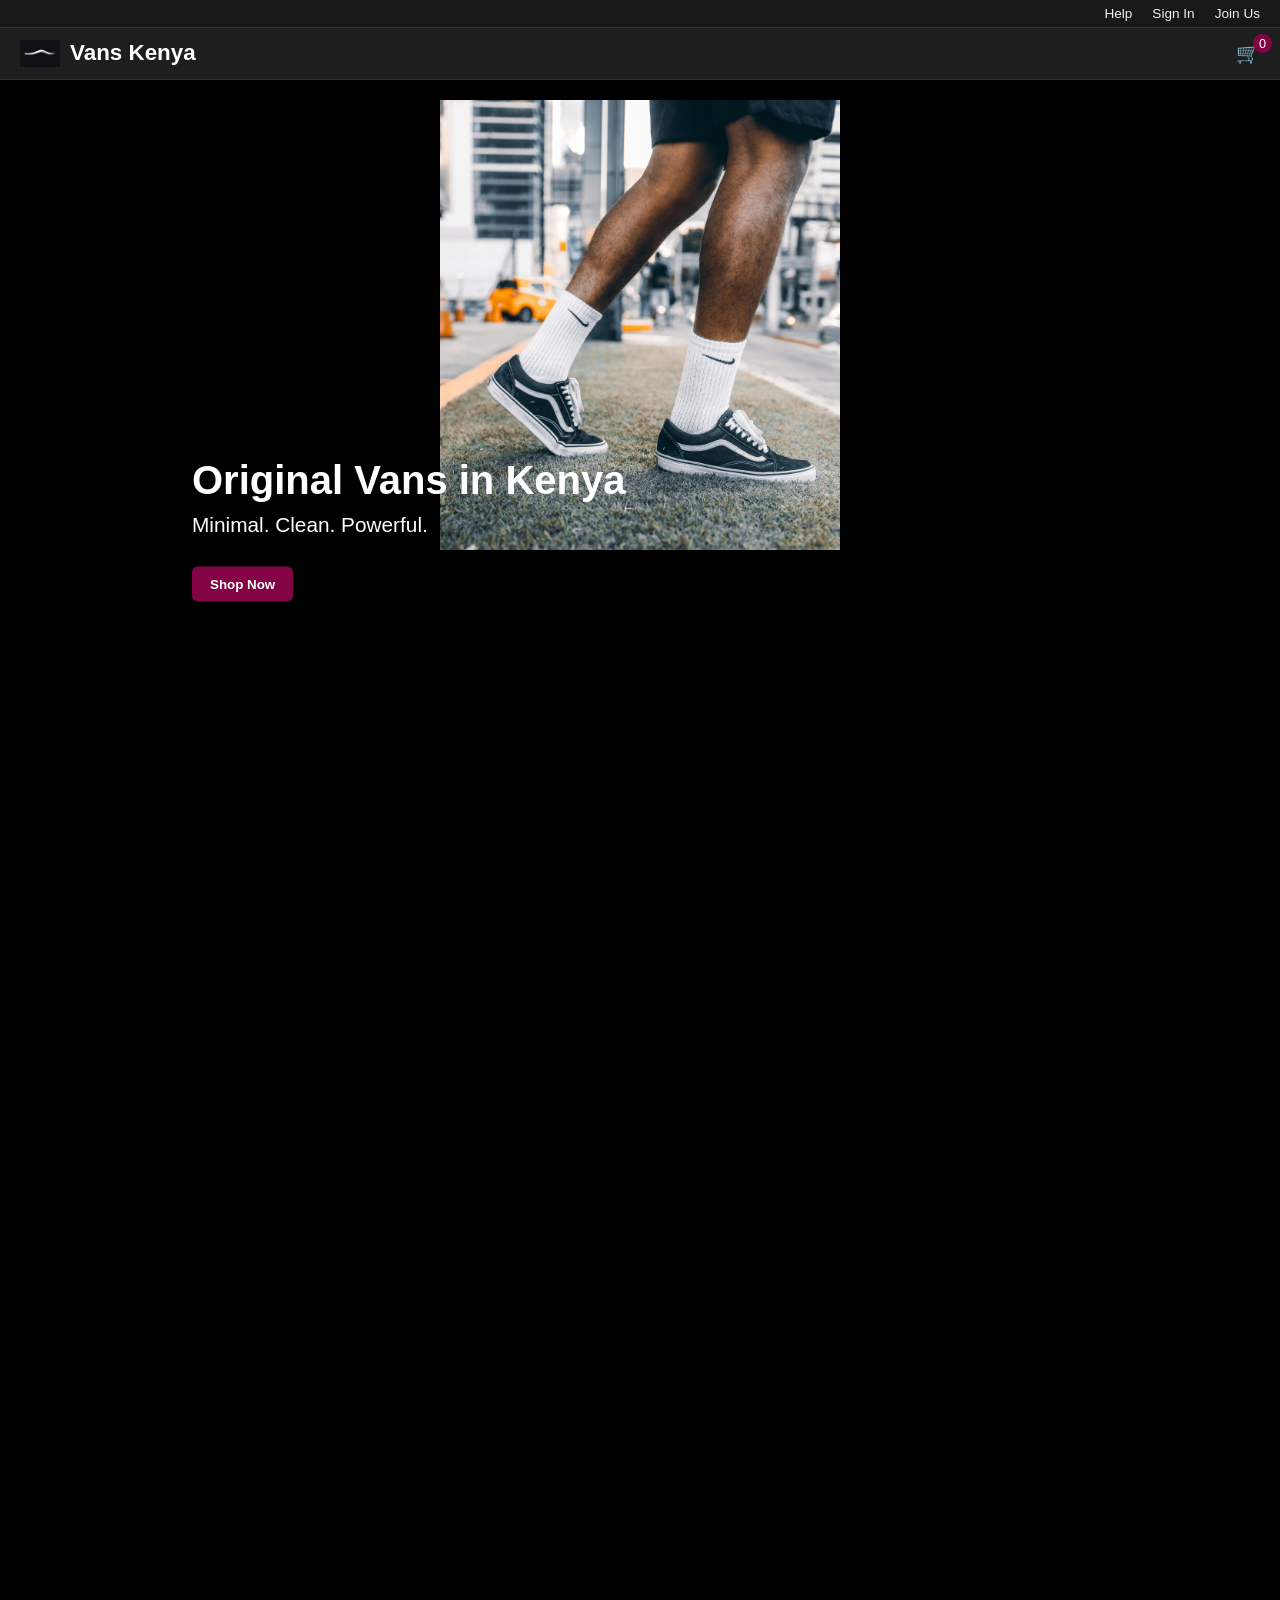
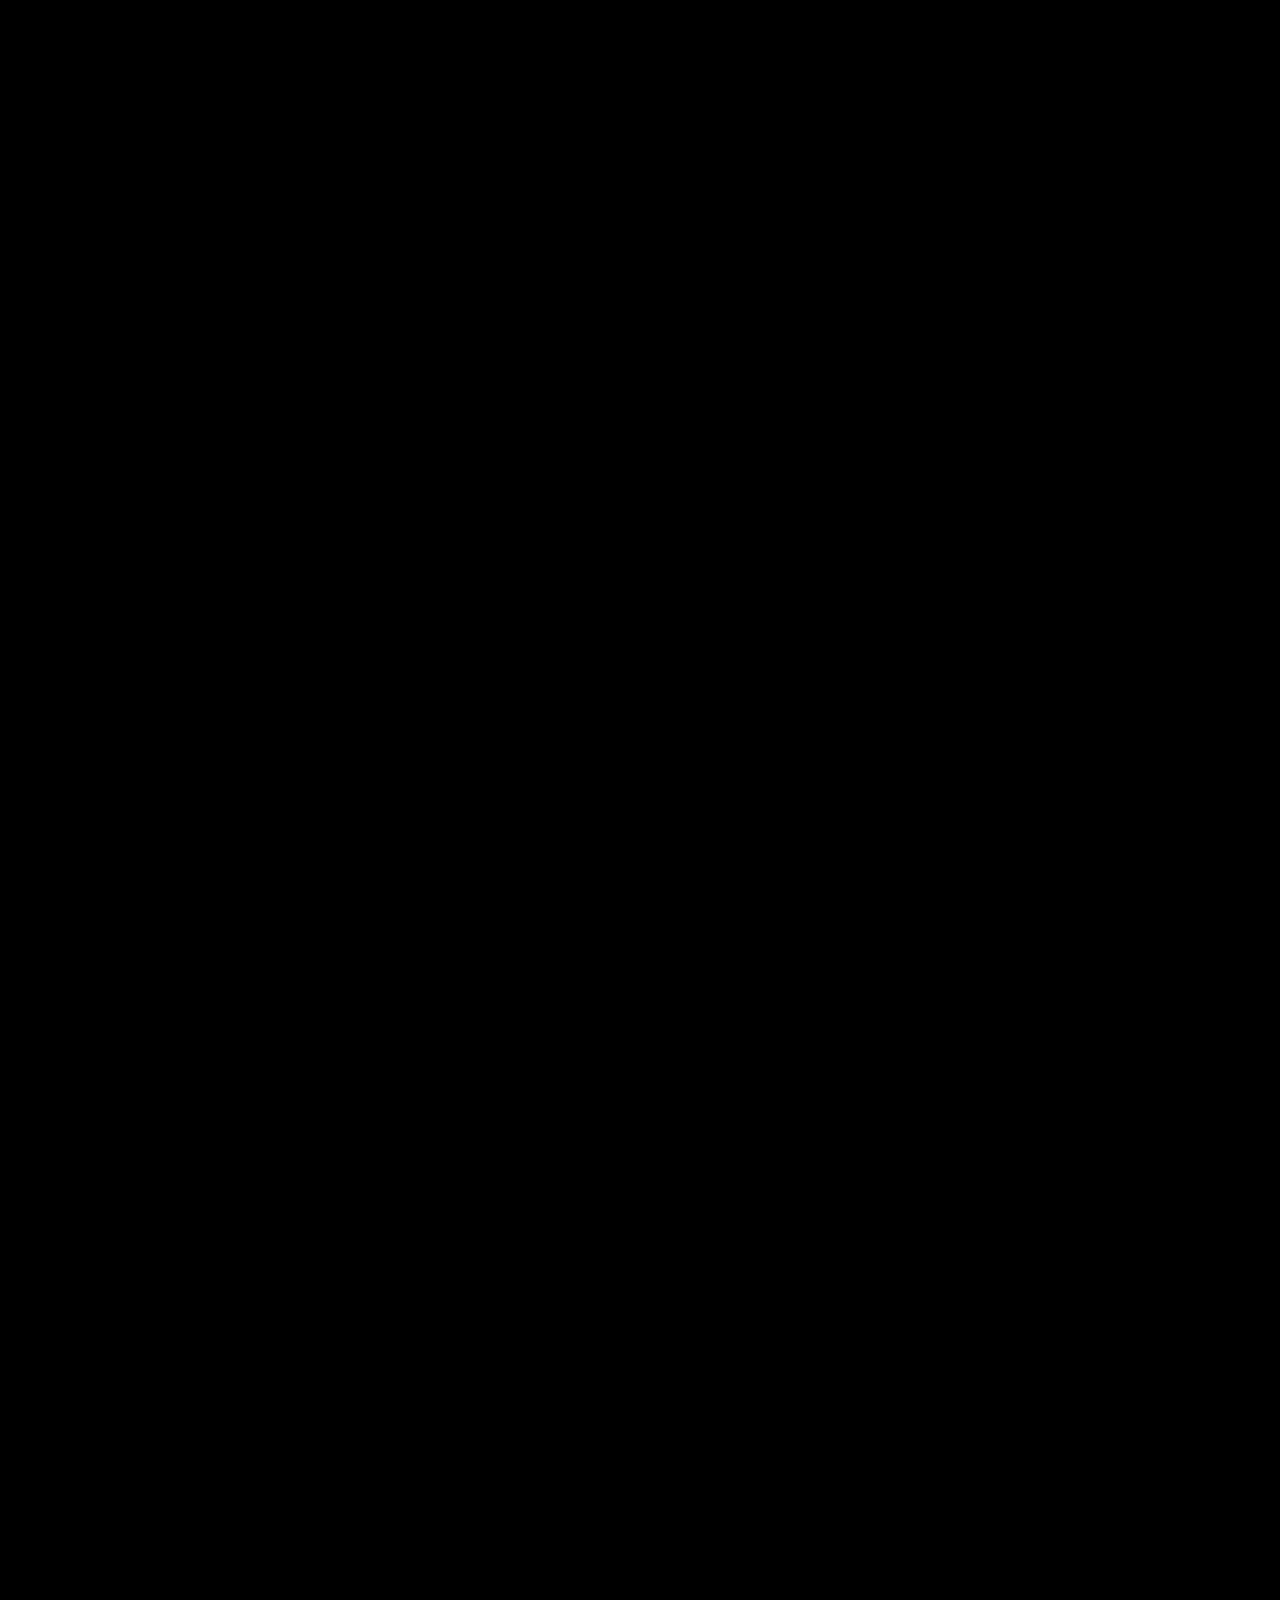
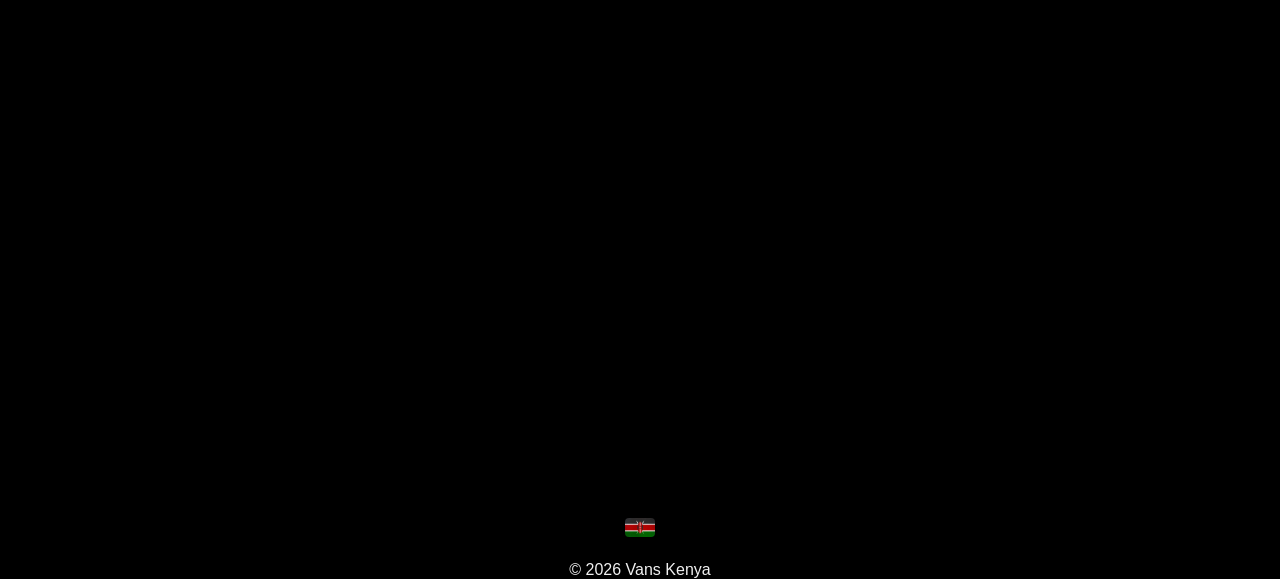
==== commit b0a65842: "Add files via upload" ====
--- a/index.html
+++ b/index.html
@@ -77,6 +77,20 @@
     <div class="slide fade"><img src="images/sld6.jpg" alt="Slide 6"></div>
     <div class="slide fade"><img src="images/sld7.jpg" alt="Slide 7"></div>
     <div class="slide fade"><img src="images/sld8.jpg" alt="Slide 8"></div>
+    <div class="slide fade"><img src="images/sld9.jpg" alt="Slide 9"></div>
+    <div class="slide fade"><img src="images/sld10.jpg" alt="Slide 10"></div>
+    <div class="slide fade"><img src="images/sld11.jpg" alt="Slide 11"></div>
+    <div class="slide fade"><img src="images/sld12.jpg" alt="Slide 12"></div>
+    <div class="slide fade"><img src="images/sld13.jpg" alt="Slide 13"></div>
+    <div class="slide fade"><img src="images/sld14.jpg" alt="Slide 14"></div>
+    <div class="slide fade"><img src="images/sld15.jpg" alt="Slide 15"></div>
+    <div class="slide fade"><img src="images/sld16.jpg" alt="Slide 15"></div>
+    <div class="slide fade"><img src="images/sld17.jpg" alt="Slide 15"></div>
+    <div class="slide fade"><img src="images/sld18.jpg" alt="Slide 15"></div>
+    <div class="slide fade"><img src="images/sld19.jpg" alt="Slide 15"></div>
+    <div class="slide fade"><img src="images/sld20.jpg" alt="Slide 15"></div>
+    <div class="slide fade"><img src="images/sld21.jpg" alt="Slide 15"></div>
+    <div class="slide fade"><img src="images/sld22.jpg" alt="Slide 15"></div>
   </div>
 </section>
 
--- a/prjstyles.css
+++ b/prjstyles.css
@@ -1,10 +1,13 @@
 /* RESET */
+* { box-sizing: border-box; }
 body {
   margin: 0;
   font-family: Arial, sans-serif;
   background: black;
   color: #f0f0f0;
   scroll-behavior: smooth;
+  padding: 0;
+  overflow-x: hidden;
 }
 
 /* UTILITY BAR */
@@ -15,22 +18,17 @@
   padding: 6px 20px;
   border-bottom: 1px solid #333;
 }
-
 .utility-links {
   display: flex;
   justify-content: flex-end;
   gap: 20px;
 }
-
 .utility-links a {
   color: #f0f0f0;
   text-decoration: none;
   transition: color 0.3s ease;
 }
-
-.utility-links a:hover {
-  color: #8a2be2;
-}
+.utility-links a:hover { color: #8a2be2; }
 
 /* HEADER */
 .main-header {
@@ -44,292 +42,175 @@
   top: 0;
   z-index: 1000;
   border-bottom: 1px solid #333;
-  transition: box-shadow 0.3s ease;
-}
-
-.header-left {
-  display: flex;
-  align-items: center;
-  gap: 10px;
-}
-
-.logo {
-  width: 40px;
+}
+.header-left { display: flex; align-items: center; gap: 10px; }
+.logo { width: 40px; height: auto; display: block; }
+.site-title { font-size: 1.4rem; margin: 0; }
+.cart-icon { font-size: 1.2rem; cursor: pointer; position: relative; }
+.cart-icon span {
+  background: #830444; color: white; font-size: 0.8rem;
+  padding: 2px 6px; border-radius: 50%;
+  position: absolute; top: -8px; right: -12px;
+}
+
+/* HERO */
+.hero { min-height: 100vh; position: relative; overflow: hidden; }
+.hero-slideshow {
+  position: absolute; top: 0; left: 0;
+  width: 100%; height: 100%; z-index: 0;
+  overflow: hidden;
+}
+.hero-slideshow .slide {
+  position: absolute; width: 100%; height: 100%;
+  opacity: 0; transition: opacity 1.5s ease-in-out;
+}
+.hero-slideshow .slide img {
+  width: auto;
+  max-width: 400px;   /* match category product size */
   height: auto;
-  background: #1e1e1e;
-  display: block;
-}
-
-.main-header .site-title {
-  font-size: 1.4rem;
-  margin: 0;
-}
-
-.cart-icon {
-  font-size: 1.2rem;
-  cursor: pointer;
-  position: relative;
-}
-
-.cart-icon span {
-  background: #830444;
-  color: white;
-  font-size: 0.8rem;
-  padding: 2px 6px;
-  border-radius: 50%;
-  position: absolute;
-  top: -8px;
-  right: -12px;
-}
-
-/* HERO SECTION WITH SLIDESHOW BACKGROUND */
-.hero {
-  min-height: 100vh;
-  position: relative;
-  overflow: hidden;
-}
-
-.hero-slideshow {
-  position: absolute;
-  top: 0; left: 0;
-  width: 100%; height: 100%;
-  z-index: 0;
-}
-
-.hero-slideshow .slide {
-  position: absolute;
-  width: 100%; height: 100%;
-  opacity: 0;
-  transition: opacity 1.5s ease-in-out;
-}
-
-.hero-slideshow .slide img {
-  width: 100%; height: 100%;
-  object-fit: cover;
-}
-
+  max-height: 800px;  /* keep proportions */
+  margin: 0 auto;     /* center horizontally */
+  object-fit: contain;
+}
 .hero-overlay {
-  position: absolute;
-  top: 50%; left: 30%;
+  position: absolute; top: 50%; left: 60%;
   transform: translate(-50%, -50%);
-  color: #fff;
-  z-index: 1;
-  text-align: center;
-}
-
-.hero-overlay h1 {
-  font-size: 2.5rem;
-  margin: 0;
-}
-
-.hero-overlay p {
-  margin-top: 10px;
-  font-size: 1.3rem;
-  color: white;
-}
+  color: #fff; z-index: 1; text-align: left; width: 90%;
+}
+.hero-overlay h1 { font-size: 2.5rem; margin: 0; }
+.hero-overlay p { margin-top: 10px; font-size: 1.3rem; }
 
 /* SECTIONS */
 .categories, .shop, .reviews, .delivery-info, .contact-us {
-  padding: 40px;
-  opacity: 0;
-  transform: translateY(40px);
-  transition: all 0.8s ease;
-  width: 100%;
-}
-
-.reveal.active {
-  opacity: 1;
-  transform: translateY(0);
-}
-
-h2 {
-  margin-bottom: 20px;
-  font-size: 1.8rem;
-}
-
-/* CARDS GENERAL */
+  padding: 40px; opacity: 0; transform: translateY(40px);
+  transition: all 0.8s ease; width: 100%;
+}
+.reveal.active { opacity: 1; transform: translateY(0); }
+h2 { margin-bottom: 20px; font-size: 1.8rem; }
+
+/* CARDS */
 .card {
-  background: #1e1e1e;
-  padding: 15px;
-  margin: 20px;
-  border-radius: 12px;
-  transition: transform 0.3s ease, box-shadow 0.3s ease;
+  background: #1e1e1e; padding: 15px; margin: 20px auto;
+  border-radius: 12px; transition: transform 0.3s ease, box-shadow 0.3s ease;
   flex: 1 1 300px;
 }
-
-.card:hover {
-  transform: scale(1.03);
-  box-shadow: 0 0 15px rgba(255, 255, 255, 0.1);
-}
-
-/* SHOP PRODUCTS */
-.product {
-  text-align: center;
-}
-
-.product-img { 
-  max-width: 250px; 
-  height: auto; 
-  border-radius: 12px; 
-  margin: 0 auto; 
-  display: block; 
-}
-
-/* VIDEO STYLING */
-.video-pro {
-  max-width: 250px;
-  height: auto;
-  border-radius: 12px;
-  display: block;
-  margin: 0 auto;
+.card:hover { transform: scale(1.03); box-shadow: 0 0 15px rgba(255,255,255,0.1); }
+
+/* SHOP */
+.shop {
+  display: flex; flex-direction: column; align-items: center;
+  position: relative; z-index: 1;
+  margin-top: -60px; /* overlap into slideshow */
+  background: transparent;
+}
+.products-row {
+  display: flex; flex-wrap: wrap; justify-content: center;
+  gap: 20px; width: 100%;
+}
+.product { text-align: center; }
+.product-img, .video-pro {
+  width: 100%; max-width: 250px; height: auto;
+  border-radius: 12px; margin: 0 auto; display: block;
 }
 
 /* BUTTON */
 button {
-  background: #830444;
-  color: white;
-  border: none;
-  padding: 10px 18px;
-  margin-top: 10px;
-  cursor: pointer;
-  border-radius: 6px;
-  transition: 0.3s;
-  font-weight: bold;
-}
-
-button:hover {
-  background: #8a2be2;
-  transform: scale(1.05);
-}
+  background: #830444; color: white; border: none;
+  padding: 10px 18px; margin-top: 10px; cursor: pointer;
+  border-radius: 6px; transition: 0.3s; font-weight: bold;
+}
+button:hover { background: #8a2be2; transform: scale(1.05); }
 
 /* SLIDESHOW (categories section) */
 .slideshow-container {
-  width: 100%;
-  position: relative;
-  margin: 40px auto;
-  text-align: center;
-  height: 400px;
-  
-}
-
+  width: 100%; position: relative;
+  margin: 20px auto 0 auto; text-align: center;
+  height: 450px; overflow: hidden;
+}
 .slideshow-container .slide {
-  position: absolute;
-  top: 0; left: 0;
+  position: absolute; top: 0; left: 0;
   width: 100%; height: 100%;
-  opacity: 0;
-  transition: opacity 1.5s ease-in-out;
-}
-
-/* UPDATED SLIDESHOW IMAGE STYLING */
+  opacity: 0; transition: opacity 1.5s ease-in-out;
+}
 .slideshow-container .slide img {
-  max-width: 300px;   /* slightly bigger than Explore Styles */
+  width: auto;
+  max-width: 400px;   /* same as product images */
   height: auto;
-  margin: 0 auto;
-  border-radius: 12px;
-  object-fit: cover;
-}
-
-/* CATALOGUE GRID */
+  max-height: 1000px;  /* keep proportions */
+  margin: 0 auto;     /* center horizontally */
+  display: block;
+  object-fit: contain;
+}
+
+/* GRIDS */
+.categories-grid {
+  display: grid; grid-template-columns: repeat(auto-fit, minmax(250px, 1fr));
+  gap: 20px;
+}
 .catalogue-grid {
-  display: grid;
-  grid-template-columns: repeat(2, 1fr);
-  gap: 12px;
-  padding: 10px;
-  width: 100%;
-  box-sizing: border-box;
-  grid-template-columns: repeat(2, 1fr);
-}
-
-.catalogue-grid .card {
-  margin: 0;
-  padding: 10px;
-}
-
-/* FOOTER FLAG */
-.flag-container {
-  text-align: center;
-  margin: 20px 0;
-}
-
-.kenya-flag {
-  max-width: 30px;
-  height: auto;
-  border-radius: 4px;
-}
+  display: grid; grid-template-columns: repeat(2, 1fr);
+  gap: 20px; padding: 20px; width: 100%;
+}
+.catalogue-grid .card { margin: 0 auto; }
+
+/* FOOTER */
+.flag-container { text-align: center; margin: 20px 0; }
+.kenya-flag { max-width: 30px; height: auto; border-radius: 4px; }
 
 /* RESPONSIVE */
 @media (max-width: 768px) {
-  .hero-overlay h1 {
-    font-size: 1.4rem;
-  }
-
-  .categories-grid {
-    grid-template-columns: 1fr;
+  .hero-overlay h1 { font-size: 1.4rem; }
+  .categories-grid { grid-template-columns: 1fr; }
+
+  .hero-slideshow .slide img {
+    height: 80vh;
+    object-fit: cover;
   }
 
   .slideshow-container {
-    margin: 20px auto;
-    height: auto;          /* allow expansion */
-    margin-bottom: 40px;   /* push down under Best Sellers */
-  }
-
+    margin: 10px auto 0 auto;
+    height: 60vh;
+    padding: 10px;
+  }
   .slideshow-container .slide img {
-    width: 90%;            /* fill most of phone width */
-    max-width: none;       /* remove fixed cap */
-  }
-
-  .catalogue-grid {
-    grid-template-columns: 1fr;
-  }
-}
-
-/* REVIEWS SECTION */
+    width: 100%;
+    height: 100%;
+    object-fit: cover;
+  }
+
+  .product-img, .video-pro {
+    width: 100%; max-width: 100%; height: auto;
+  }
+  .catalogue-grid { grid-template-columns: 1fr; }
+  .shop { margin-top: -40px; }
+}
+
+/* REVIEWS */
 .reviews {
-  padding: 40px;
-  background: #111;
-  border-top: 1px solid #333;
-}
-
+  padding: 40px; background: #111; border-top: 1px solid #333;
+}
 .review-card {
-  background: #1e1e1e;
-  padding: 20px;
-  margin: 15px 0;
-  border-radius: 10px;
-  box-shadow: 0 0 10px rgba(255,255,255,0.05);
+  background: #1e1e1e; padding: 20px; margin: 15px auto;
+  border-radius: 10px; box-shadow: 0 0 10px rgba(255,255,255,0.05);
   transition: transform 0.3s ease;
 }
-
-.review-card:hover {
-  transform: scale(1.02);
-}
-
-.review-card p {
-  font-size: 1rem;
-  color: #f0f0f0;
-  margin: 0;
-}
-
-/* EXPLORE STYLES SECTION BACKGROUND */
-.categories {
-  padding: 40px;
-  opacity: 0;
-  transform: translateY(40px);
-  transition: all 0.8s ease;
-  width: 100%;
-  background: repeating-linear-gradient(
-    90deg,       /* horizontal stripes */
-    #000,
-    #000 30px,
-    #333 30px,
-    #333 60px
-  );
-}
-
+.review-card:hover { transform: scale(1.02); }
+.review-card p { font-size: 1rem; color: #f0f0f0; margin: 0; }
+
+/* CONTACT */
+.delivery-info, .contact-us { text-align: center; }
 .contact-us a {
-  color: #fff;
-  font-weight: bold;
-  text-decoration: none;
-}
-.contact-us a:hover {
-  color: #8a2be2;
-}+  color: #fff; font-weight: bold; text-decoration: none;
+}
+.contact-us a:hover { color: #8a2be2; }
+
+/* HEADINGS CENTERED */
+.categories h2, .shop h2, .delivery-info h2,
+.contact-us h2, .reviews h2 { text-align: center; }
+
+/* Center footer text */
+.footer p {
+  text-align: center;
+  margin: 0;   /* optional: remove extra spacing */
+}
+
